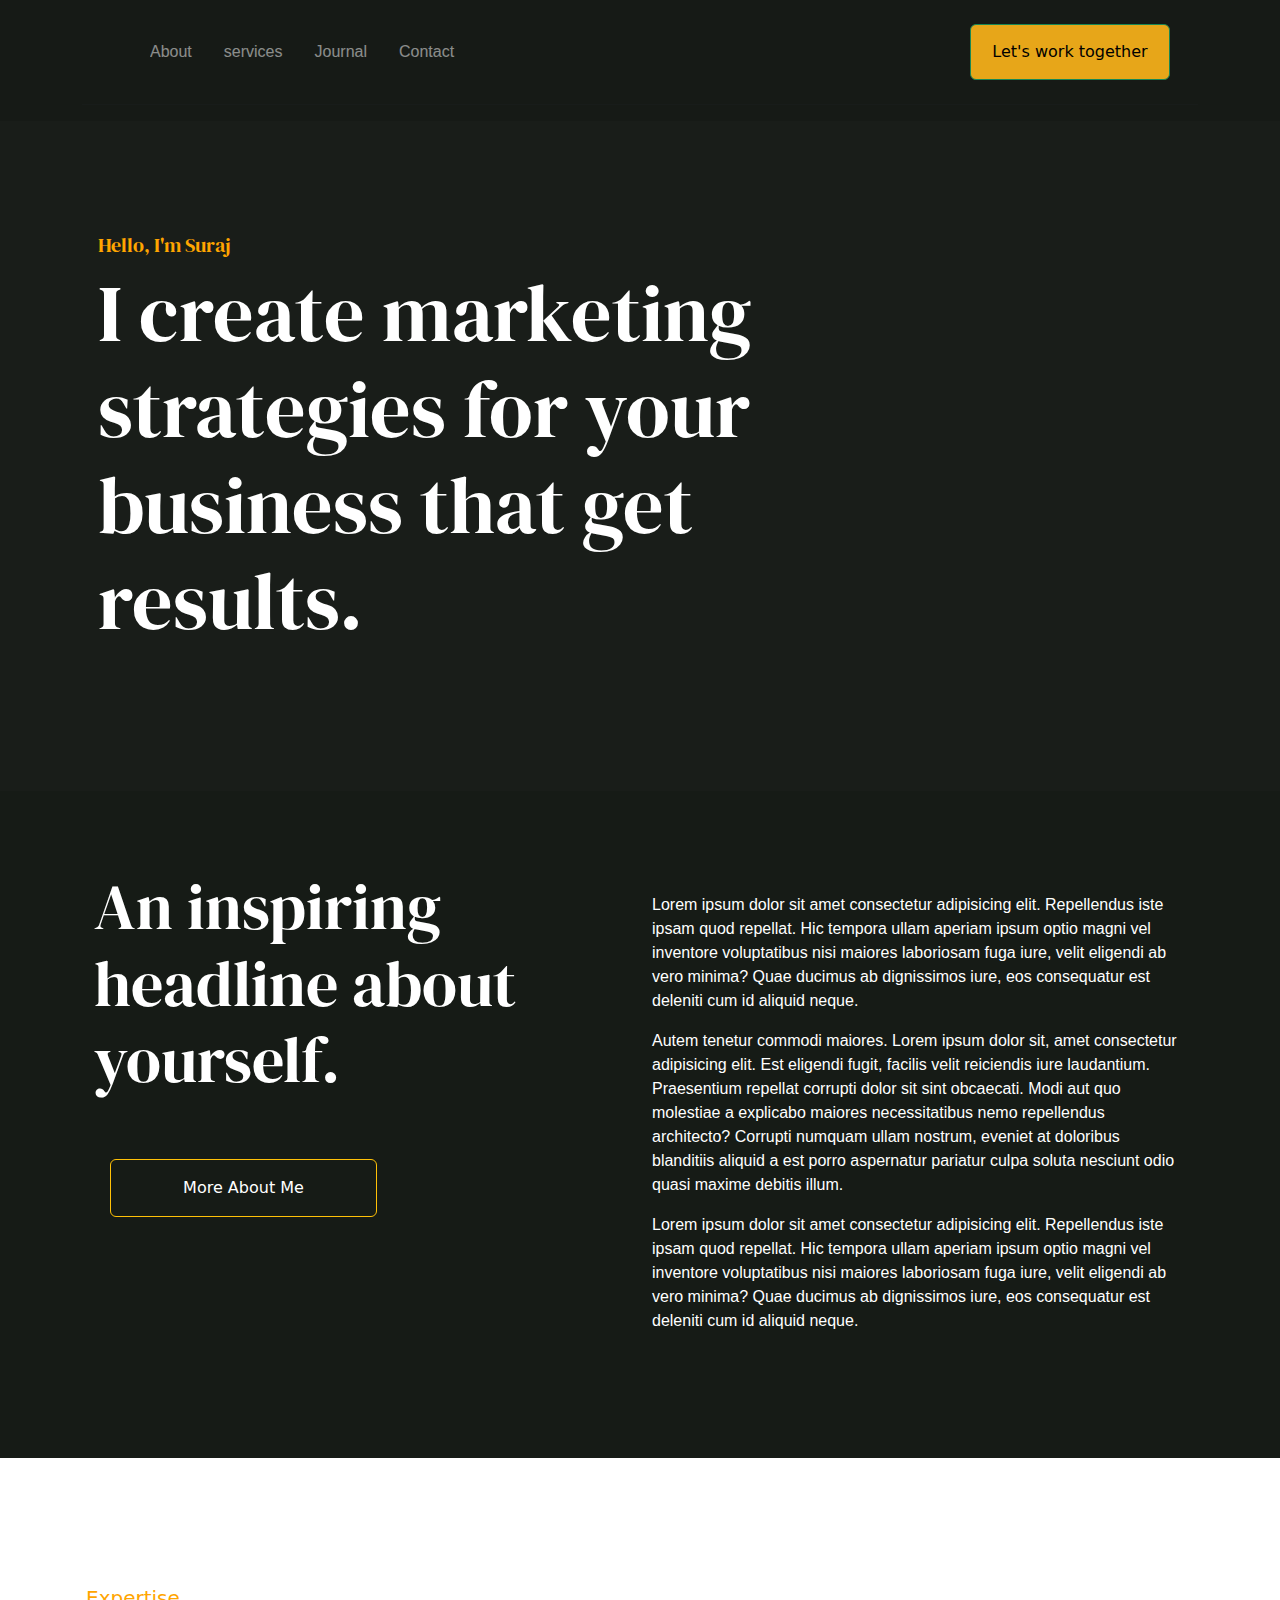
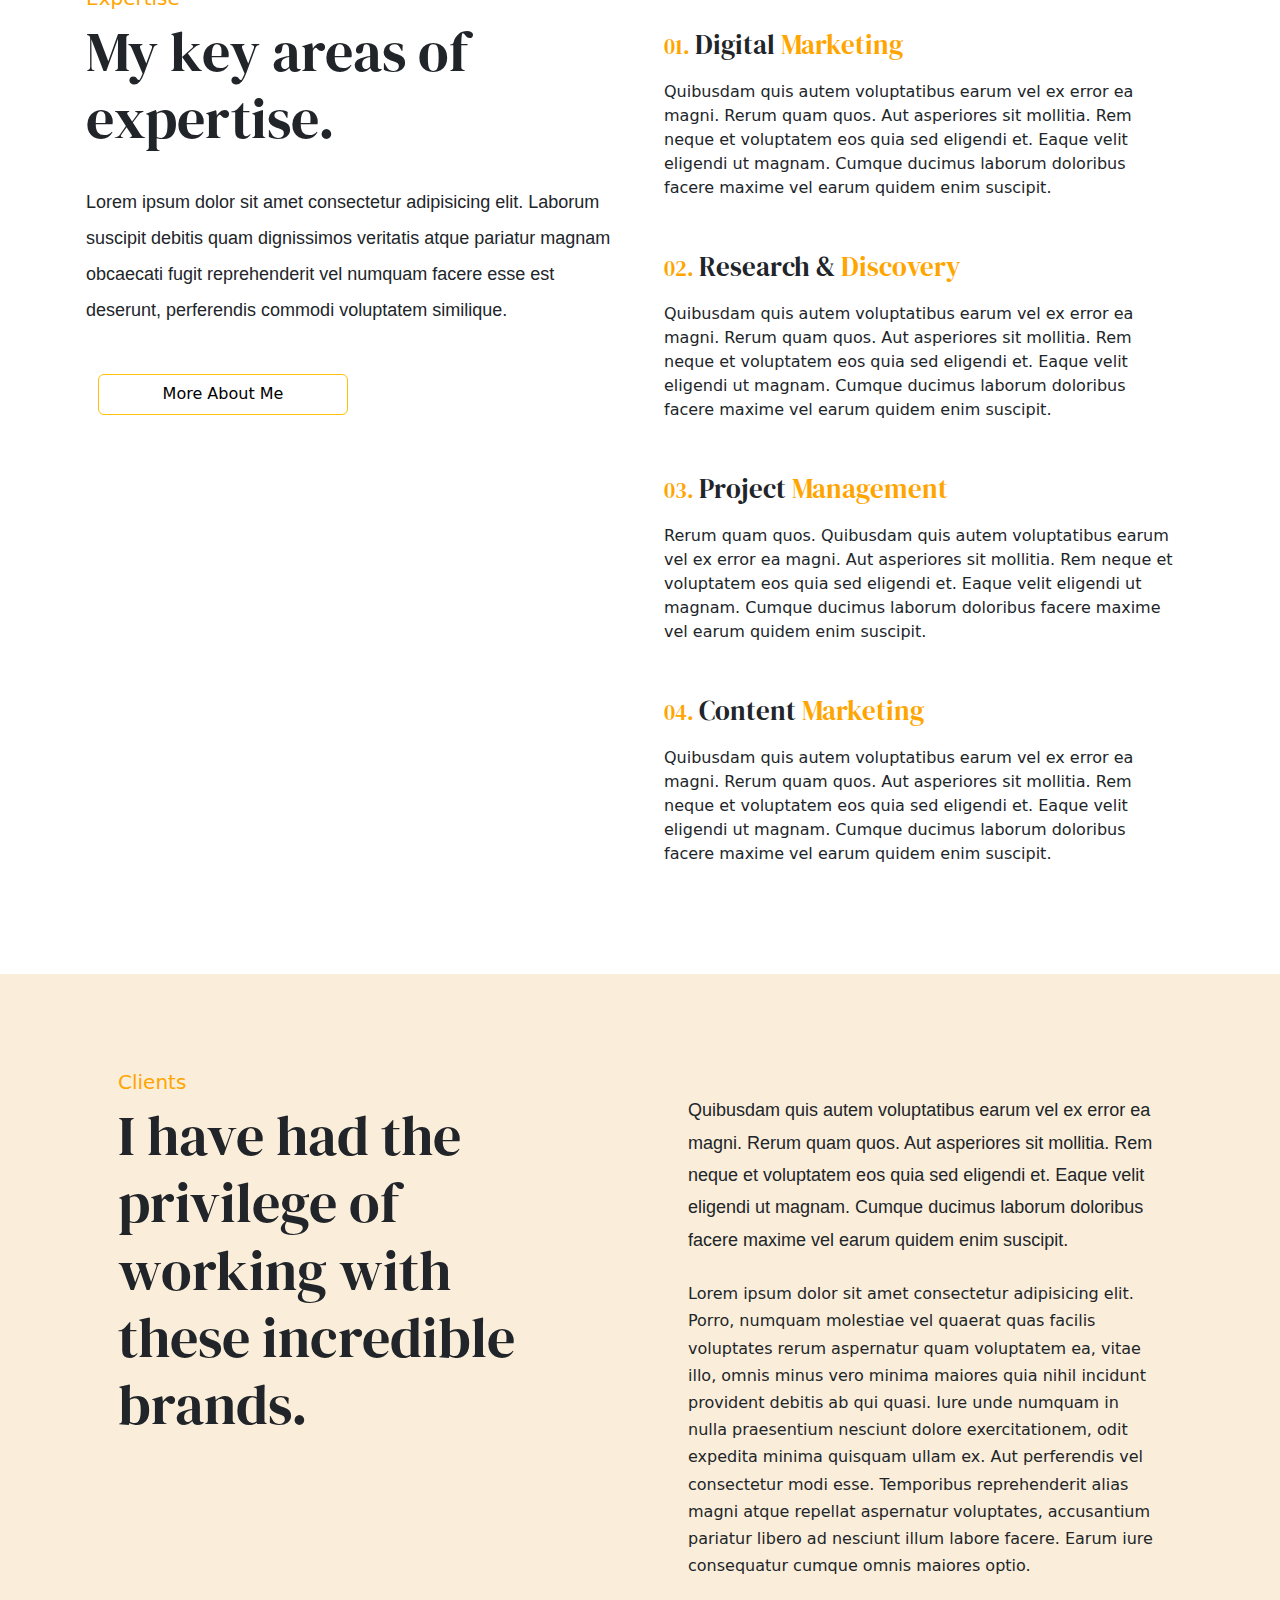
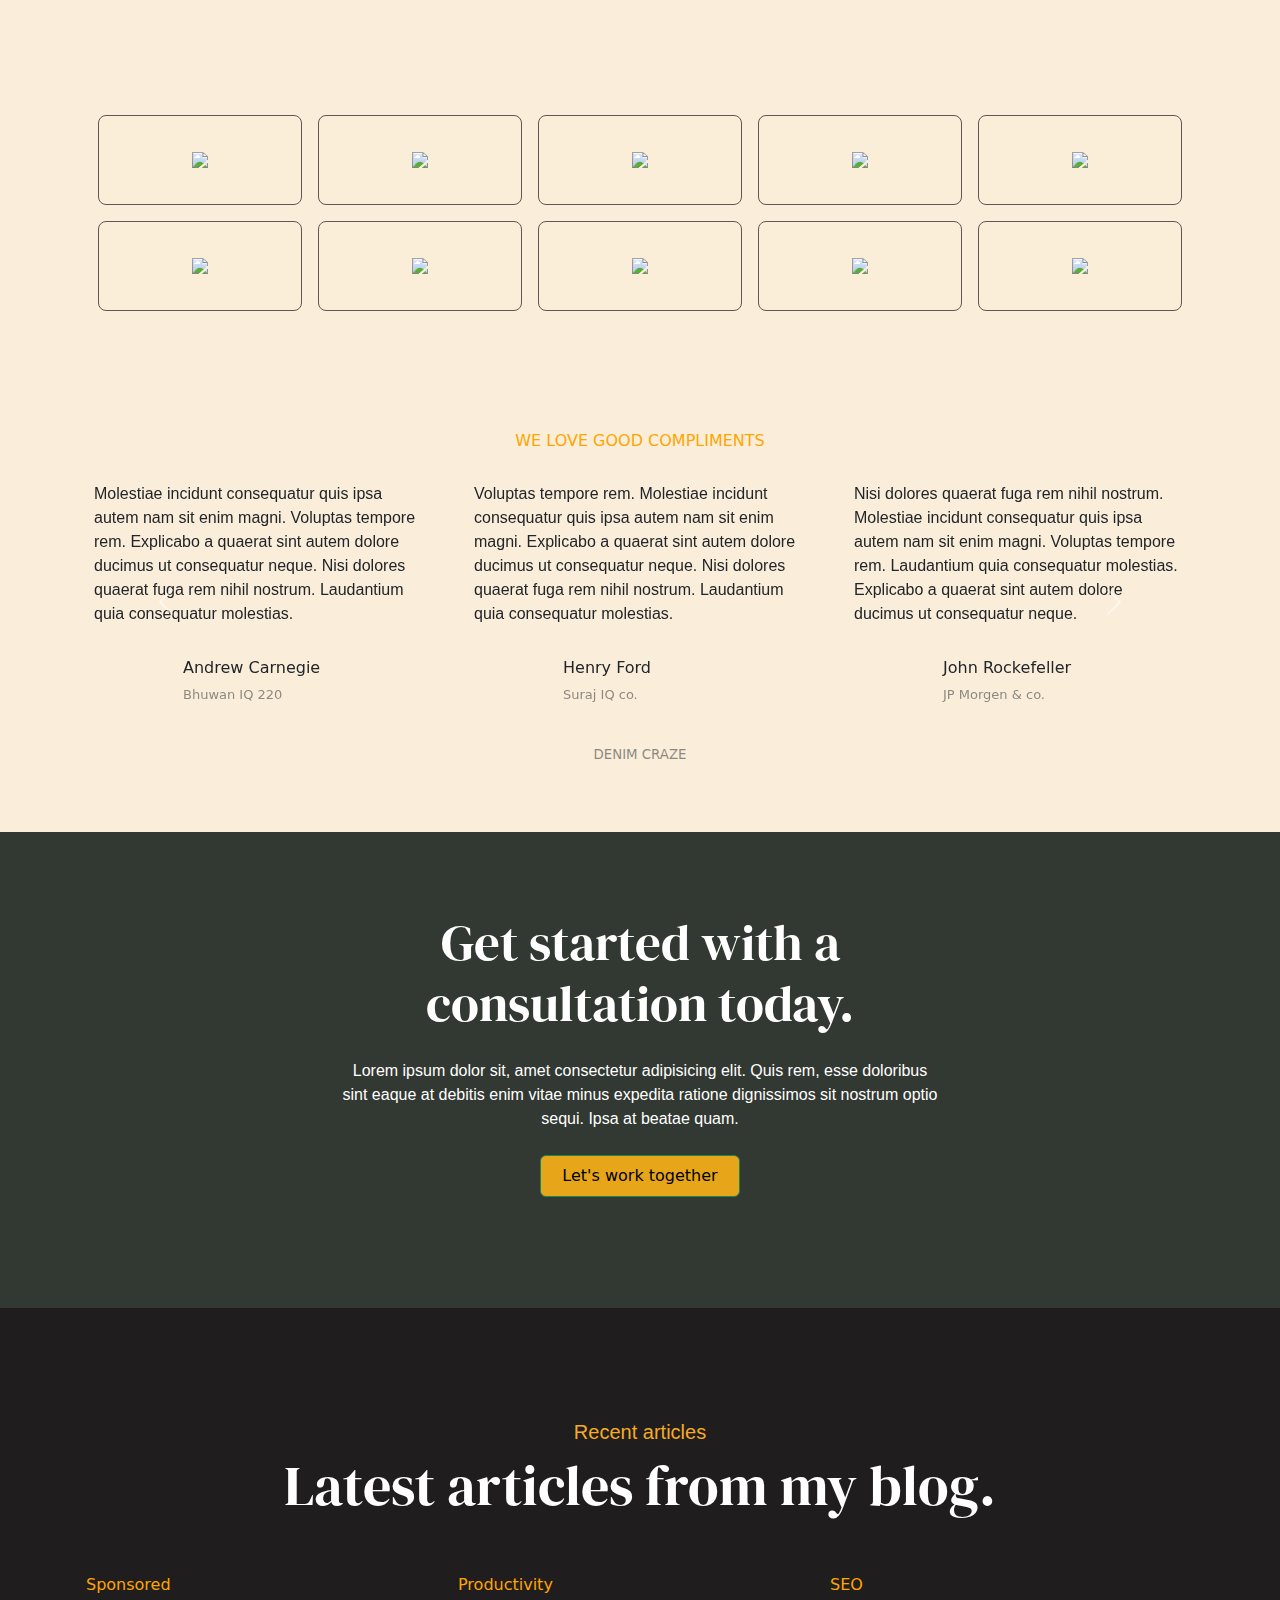
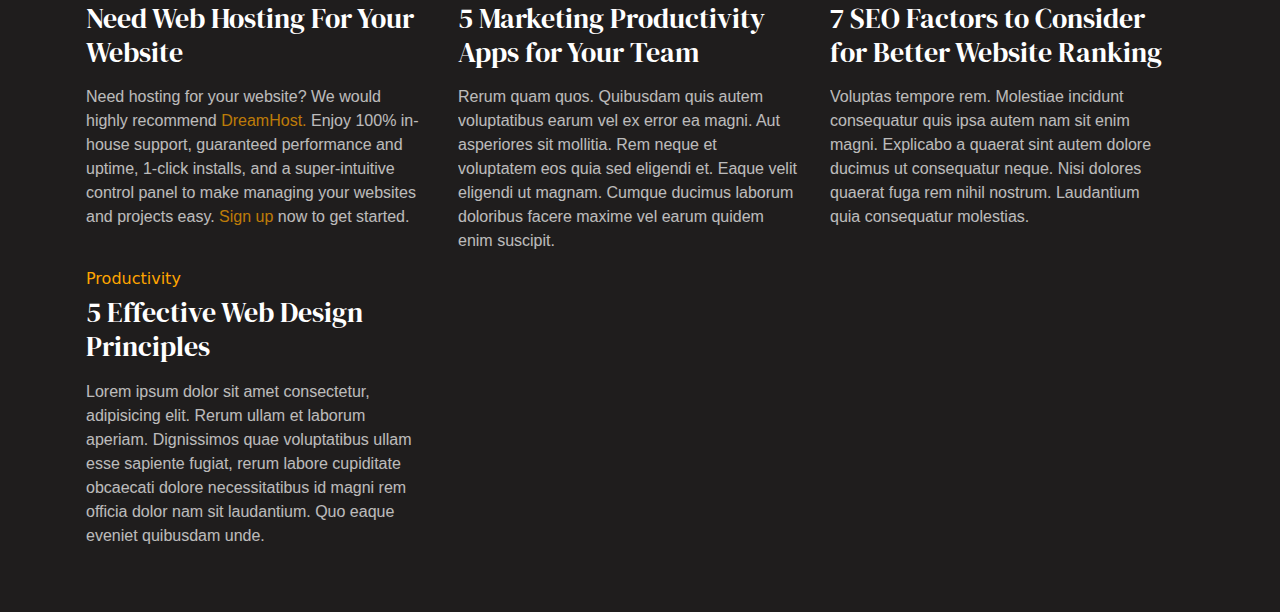
==== index.html @ 373ad2ec "section 9 added" ====
<!DOCTYPE html>
<html lang="en">

<head>
    <meta charset="UTF-8">
    <meta name="viewport" content="width=device-width, initial-scale=1.0">
    <title>portfolio</title>
    <link href="https://cdn.jsdelivr.net/npm/bootstrap@5.3.3/dist/css/bootstrap.min.css" rel="stylesheet"
        integrity="sha384-QWTKZyjpPEjISv5WaRU9OFeRpok6YctnYmDr5pNlyT2bRjXh0JMhjY6hW+ALEwIH" crossorigin="anonymous">
    <link rel="stylesheet" href="monica.css">
    <link href="https://fonts.googleapis.com/css2?family=DM+Serif+Display:ital@0;1&display=swap" rel="stylesheet">
</head>

<body>
    <!-- section 1 -->
    <section class="section1">
        <div class="background-color">
            <div class="container">
                <div class="row">
                    <div class="">
                        <nav class="navbar navbar-expand-lg mt-3">
                            <div class="container">
                                <img src="https://themewagon.github.io/monica/images/logo.svg" alt="" class="img-fluid">
                                <button class="navbar-toggler bg-white" type="button" data-bs-toggle="collapse"
                                    data-bs-target="#navbarTogglerDemo01" aria-controls="navbarTogglerDemo01"
                                    aria-expanded="false" aria-label="Toggle navigation">
                                    <span class="navbar-toggler-icon" style="color: white;"></span>
                                </button>
                                <div class="collapse navbar-collapse" id="navbarTogglerDemo01">
                                    <ul class="navbar-nav me-auto mb-0 mb-lg-0 gap-3 ms-5">
                                        <li class="nav-item">
                                            <a class="nav-link" aria-current="page" href="#"
                                                style="color: white;">About</a>
                                        </li>
                                        <li class="nav-item">
                                            <a class="nav-link" href="#" style="color: white;">services</a>
                                        </li>
                                        <li class="nav-item">
                                            <a class="nav-link" style="color: white;">Journal</a>
                                        </li>
                                        <li class="nav-item">
                                            <a class="nav-link" style="color: white;">Contact</a>
                                        </li>
                                    </ul>
                                    <form class="d-flex" role="search">
                                        <button class="btn btn-outline-success me-3" type="submit"
                                            style="width: 200px; padding: 7%; background-color: rgb(231, 166, 25); color: black;">Let's
                                            work together</button>
                                    </form>
                                </div>
                            </div>
                        </nav>
                        <hr>
                    </div>
                </div>
            </div>
        </div>
    </section>
    <!-- section 2 -->
    <section class="section2">
        <div class="container">
            <div class="row px-3" style="padding-top: 10%; padding-bottom: 12%;">
                <div class="col-lg-8 col-md-7 font1">
                    <h5 style="font-family: DM Serif Display, serif; color: orange">Hello, I'm Suraj</h5>
                    <h1 style="font-size: 500%; color: white; font-family: DM Serif Display, serif;">I create
                        marketing
                        strategies for your
                        business that get
                        results.</h1>
                </div>
                <div class="col-lg-4 col-md-5">
                    <img src="https://themewagon.github.io/monica/images/intro-bg.jpg" alt="" class="img-fluid img3">
                </div>
            </div>
        </div>
    </section>
    <!-- section 3 -->
    <section class="section3">
        <div class="container">
            <div class="row" style="padding-top: 7%;">
                <div class="px-4">
                    <img src="https://themewagon.github.io/monica/images/geometric_shape.svg" class="img-fluid img2">
                    <div class="row" style="padding-bottom: 10%;">
                        <div class="col-lg-6 font2">
                            <h1 style="font-size: 400%; color: white; font-family: DM Serif Display, serif;">
                                An inspiring
                                headline about yourself.
                            </h1>
                        </div>
                        <div class="col-lg-6 col-md-12 mt-4">
                            <p style="font-family: Roboto Flex, sans-serif ; color: white;">
                                Lorem ipsum dolor sit amet consectetur adipisicing elit. Repellendus iste ipsam quod
                                repellat. Hic
                                tempora ullam aperiam ipsum optio magni vel inventore voluptatibus nisi maiores
                                laboriosam
                                fuga
                                iure,
                                velit eligendi ab vero minima? Quae ducimus ab dignissimos iure, eos consequatur est
                                deleniti cum id
                                aliquid neque.
                            </p>
                            <p style="font-family: Roboto Flex, sans-serif ; color: white;">
                                Autem tenetur commodi maiores. Lorem ipsum dolor sit, amet consectetur adipisicing elit.
                                Est eligendi fugit, facilis velit reiciendis iure laudantium. Praesentium repellat
                                corrupti dolor sit sint obcaecati. Modi aut quo molestiae a explicabo maiores
                                necessitatibus nemo repellendus architecto? Corrupti numquam ullam nostrum, eveniet at
                                doloribus blanditiis aliquid a est porro aspernatur pariatur culpa soluta nesciunt odio
                                quasi maxime debitis illum.
                            </p>
                            <p style="font-family: Roboto Flex, sans-serif ; color: white;">
                                Lorem ipsum dolor sit amet consectetur adipisicing elit. Repellendus iste ipsam quod
                                repellat. Hic tempora ullam aperiam ipsum optio magni vel inventore voluptatibus nisi
                                maiores laboriosam fuga iure, velit eligendi ab vero minima? Quae ducimus ab dignissimos
                                iure, eos consequatur est deleniti cum id aliquid neque.
                            </p>
                        </div>
                        <div class="col-lg-6" style="margin-top: -17%;">
                            <form class="d-flex" role="search">
                                <button class="btn btn-outline-warning ms-3 btn1" type="submit"
                                    style="width: 50%; padding: 3%; color: white; ">More About Me</button>
                            </form>
                        </div>
                    </div>
                </div>
            </div>
        </div>
    </section>
    <!-- section 4 -->
    <section>
        <div class="container">
            <div class="row" style="padding-top: 10%; padding-bottom: 4%;">
                <!-- <div style="font-family: DM Serif Display, serif;"> -->
                <div class="col-lg-6 col-md-12 p-3">
                    <h5 style="color: orange; ">Expertise</h5>
                    <h1 style="font-size: 350%; font-family: DM Serif Display, serif;">My key areas of expertise.</h1>
                    <br>
                    <p style="font-family:  Roboto Flex, sans-serif; line-height: 2; font-size: large;">
                        Lorem ipsum dolor sit amet consectetur adipisicing elit. Laborum suscipit debitis quam
                        dignissimos veritatis atque pariatur magnam obcaecati fugit reprehenderit vel numquam facere
                        esse est deserunt, perferendis commodi voluptatem similique.
                    </p>
                </div>
                <div class=" row col-lg-6 col-md-12 py-5 ps-4">
                    <div class="col-lg-12 col-md-6  mb-4 ">
                        <h4 class="" style="font-size: 27px; line-height: 2; font-family: DM Serif Display, serif;">
                            <span style="font-size: 80%; color: orange; font-weight: 400;">01. </span>Digital <span
                                style="color: orange; font-weight: 500;">Marketing</span>
                        </h4>
                        <p class="">
                            Quibusdam quis autem voluptatibus earum vel ex error ea magni. Rerum quam quos. Aut
                            asperiores sit mollitia. Rem neque et voluptatem eos quia sed eligendi et. Eaque velit
                            eligendi ut magnam. Cumque ducimus laborum doloribus facere maxime vel earum quidem enim
                            suscipit.
                        </p>
                    </div>
                    <div class="col-lg-12 col-md-6  mb-4">
                        <h4 class="" style="font-size: 27px; line-height: 2; font-family: DM Serif Display, serif;">
                            <span style="font-size: 80%; color: orange; font-weight: 400;">02. </span>Research & <span
                                style="color: orange; font-weight: 500;">Discovery</span>
                        </h4>
                        <p class="">
                            Quibusdam quis autem voluptatibus earum vel ex error ea magni. Rerum quam quos. Aut
                            asperiores sit mollitia. Rem neque et voluptatem eos quia sed eligendi et. Eaque velit
                            eligendi ut magnam. Cumque ducimus laborum doloribus facere maxime vel earum quidem enim
                            suscipit.
                        </p>
                    </div>
                    <div class="col-lg-12 col-md-6  mb-4">
                        <h4 class="" style="font-size: 27px; line-height: 2; font-family: DM Serif Display, serif;">
                            <span style="font-size: 80%; color: orange; font-weight: 400;">03. </span>Project <span
                                style="color: orange; font-weight: 500;">Management</span>
                        </h4>
                        <p class="">
                            Rerum quam quos. Quibusdam quis autem voluptatibus earum vel ex error ea magni. Aut
                            asperiores sit mollitia. Rem neque et voluptatem eos quia sed eligendi et. Eaque velit
                            eligendi ut magnam. Cumque ducimus laborum doloribus facere maxime vel earum quidem enim
                            suscipit.
                        </p>
                    </div>
                    <div class="col-lg-12 col-md-6 ">
                        <h4 class="" style="font-size: 27px; line-height: 2; font-family: DM Serif Display, serif;">
                            <span style="font-size: 80%; color: orange; font-weight: 400;">04. </span>Content <span
                                style="color: orange; font-weight: 500;">Marketing</span>
                        </h4>
                        <p class="">
                            Quibusdam quis autem voluptatibus earum vel ex error ea magni. Rerum quam quos. Aut
                            asperiores sit mollitia. Rem neque et voluptatem eos quia sed eligendi et. Eaque velit
                            eligendi ut magnam. Cumque ducimus laborum doloribus facere maxime vel earum quidem enim
                            suscipit.
                        </p>
                    </div>
                </div>
                <div class="col-lg-6 col-md-12 " style="margin-top: -32%;">
                    <form class="d-flex1" role="search">
                        <button class="btn btn-outline-warning ms-3" type="submit"
                            style="width: 100%; padding: 3%; color: black; ">More About Me</button>
                    </form>
                </div>
                <!-- </div> -->
            </div>
        </div>
        </div>
    </section>
    <!-- section 4 ends  -->
    <!-- section 5 start  -->
    <section class="clients">
        <div class="container">
            <div class="row py-5">
                <div class="col-lg-6 col-md-12 p-5 font3">
                    <h5 style="color: orange;">Clients</h5>
                    <h1 style="font-size: 350%; font-family: DM Serif Display, serif;">I have had the privilege of
                        working with these incredible brands.</h1>
                    <br>
                </div>
                <div class="col-lg-6 col-md-12 p-5 para5">
                    <div class="col-lg-12 col-md-6  mb-4 pt-4">
                        <p class="" style="font-family: Roboto Flex, sans-serif ; line-height: 1.8; font-size: large;">
                            Quibusdam quis autem voluptatibus earum vel ex error ea magni. Rerum quam quos. Aut
                            asperiores sit mollitia. Rem neque et voluptatem eos quia sed eligendi et. Eaque velit
                            eligendi ut magnam. Cumque ducimus laborum doloribus facere maxime vel earum quidem enim
                            suscipit.
                        </p>
                    </div>
                    <div class="col-lg-12 col-md-6  mb-4">
                        <p class="" style="line-height: 1.7;">
                            Lorem ipsum dolor sit amet consectetur adipisicing elit. Porro, numquam molestiae vel
                            quaerat quas facilis voluptates rerum aspernatur quam voluptatem ea, vitae illo, omnis minus
                            vero minima maiores quia nihil incidunt provident debitis ab qui quasi. Iure unde numquam in
                            nulla praesentium nesciunt dolore exercitationem, odit expedita minima quisquam ullam ex.
                            Aut perferendis vel consectetur modi esse. Temporibus reprehenderit alias magni atque
                            repellat aspernatur voluptates, accusantium pariatur libero ad nesciunt illum labore facere.
                            Earum iure consequatur cumque omnis maiores optio.
                        </p>
                    </div>
                </div>

            </div>
        </div>
    </section>
    <!-- section 5 ends -->
    <!-- section 6 start  -->
    <section class="clients">
        <div class="container">
            <div class="container1 ">
                <div class="box"><img src="https://themewagon.github.io/monica/images/clients/flash.svg"
                        class="img-fluid p-3" width="223px"></div>
                <div class="box"><img src="https://themewagon.github.io/monica/images/clients/rise.svg"
                        class="img-fluid p-3" width="223px"></div>
                <div class="box"><img src="https://themewagon.github.io/monica/images/clients/cactus.svg"
                        class="img-fluid p-3" width="223px"></div>
                <div class="box"><img src="https://themewagon.github.io/monica/images/clients/pinpoint.svg"
                        class="img-fluid p-3" width="223px"></div>
                <div class="box"><img src="https://themewagon.github.io/monica/images/clients/vision.svg"
                        class="img-fluid p-3" width="223px"></div>
                <div class="box"><img src="https://themewagon.github.io/monica/images/clients/proline.svg"
                        class="img-fluid p-3" width="223px"></div>
                <div class="box"><img src="https://themewagon.github.io/monica/images/clients/volume.svg"
                        class="img-fluid p-3" width="223px"></div>
                <div class="box"><img src="https://themewagon.github.io/monica/images/clients/hitech.svg"
                        class="img-fluid p-3" width="223px"></div>
                <div class="box"><img src="https://themewagon.github.io/monica/images/clients/terra.svg"
                        class="img-fluid p-3" width="223px"></div>
                <div class="box"><img src="https://themewagon.github.io/monica/images/clients/chain.svg"
                        class="img-fluid p-3" width="223px"></div>
            </div>
        </div>
    </section>
    <!-- section 6 ends here  -->
    <!-- section 7 starts from here  -->
    <section class="clients">
        <div class="container">
            <div class="row">
                <div class=" mt-5">
                    <div class="" style="margin-top: 5%;">
                        <h6 style="text-align: center; color: orange;">WE LOVE GOOD COMPLIMENTS</h6>
                    </div><br>
                    <div id="carouselExampleAutoplaying" class="carousel slide" data-bs-ride="carousel"
                        data-bs-interval="3000">
                        <div class="carousel-inner slide">
                            <div class="carousel-item active">
                                <div class="row">
                                    <div class="col-lg-4 d-block px-4">
                                        <p style="font-family: Roboto Flex, sans-serif ;">Molestiae incidunt consequatur
                                            quis ipsa autem nam sit enim magni. Voluptas
                                            tempore
                                            rem.
                                            Explicabo a quaerat sint autem dolore ducimus ut consequatur neque. Nisi
                                            dolores
                                            quaerat
                                            fuga rem nihil nostrum. Laudantium quia consequatur molestias.
                                        </p>
                                        <div class="d-flex gap-4 mt-4">
                                            <img src="https://themewagon.github.io/monica/images/avatars/user-04.jpg"
                                                alt="" class="img-fluid" style="width: 65px; border-radius: 50%;">
                                            <div class="">
                                                <h6 class="mt-2">Andrew Carnegie
                                                </h6>
                                                <p style="opacity: 0.5; font-size:small;">Bhuwan IQ 220</p>
                                            </div>
                                        </div>
                                    </div>
                                    <div class="col-lg-4 px-4">
                                        <p style="font-family: Roboto Flex, sans-serif ;">
                                            Voluptas tempore rem. Molestiae incidunt consequatur quis ipsa autem nam sit
                                            enim magni. Explicabo a quaerat sint autem dolore ducimus ut consequatur
                                            neque. Nisi dolores quaerat fuga rem nihil nostrum. Laudantium quia
                                            consequatur molestias.
                                        </p>
                                        <div class="d-flex gap-4 mt-4">
                                            <img src="https://themewagon.github.io/monica/images/avatars/user-03.jpg"
                                                alt="" class="img-fluid" style="width: 65px; border-radius: 50%;">
                                            <div class="">
                                                <h6 class="mt-2">Henry Ford
                                                </h6>
                                                <p style="opacity: 0.5; font-size:small;">Suraj IQ co.</p>
                                            </div>
                                        </div>
                                    </div>
                                    <div class="col-lg-4 px-4">
                                        <p style="font-family: Roboto Flex, sans-serif ;">
                                            Nisi dolores quaerat fuga rem nihil nostrum. Molestiae incidunt consequatur
                                            quis ipsa autem nam sit enim magni. Voluptas tempore rem. Laudantium quia
                                            consequatur molestias. Explicabo a quaerat sint autem dolore ducimus ut
                                            consequatur neque.
                                        </p>
                                        <div class="d-flex gap-4 mt-4">
                                            <img src="https://themewagon.github.io/monica/images/avatars/user-01.jpg"
                                                alt="" class="img-fluid" style="width: 65px; border-radius: 50%;">
                                            <div class="">
                                                <h6 class="mt-2">John Rockefeller
                                                </h6>
                                                <p style="opacity: 0.5; font-size:small;">JP Morgen & co.</p>
                                            </div>
                                        </div>
                                    </div>
                                </div>
                            </div>
                            <div class="carousel-item">
                                <div class="row">
                                    <div class="col-lg-4 d-block px-4">
                                        <p style="font-family: Roboto Flex, sans-serif ;">Molestiae incidunt consequatur
                                            quis ipsa autem nam sit enim magni. Voluptas
                                            tempore
                                            rem.
                                            Explicabo a quaerat sint autem dolore ducimus ut consequatur neque. Nisi
                                            dolores
                                            quaerat
                                            fuga rem nihil nostrum. Laudantium quia consequatur molestias.
                                        </p>
                                        <div class="d-flex gap-4 mt-4">
                                            <img src="https://themewagon.github.io/monica/images/avatars/user-02.jpg"
                                                alt="" class="img-fluid" style="width: 65px; border-radius: 50%;">
                                            <div class="">
                                                <h6 class="mt-2">John Morgan</h6>
                                                <p style="opacity: 0.5; font-size:small;">Camgie Steel co.</p>
                                            </div>
                                        </div>
                                    </div>
                                    <div class="col-lg-4 px-4">
                                        <p style="font-family: Roboto Flex, sans-serif ;">
                                            Nisi dolores quaerat fuga rem nihil nostrum. Molestiae incidunt consequatur
                                            quis ipsa autem nam sit enim magni. Voluptas tempore rem. Laudantium quia
                                            consequatur molestias. Explicabo a quaerat sint autem dolore ducimus ut
                                            consequatur neque.
                                        </p>
                                        <div class="d-flex gap-4 mt-4">
                                            <img src="https://themewagon.github.io/monica/images/avatars/user-03.jpg"
                                                alt="" class="img-fluid" style="width: 65px; border-radius: 50%;">
                                            <div class="">
                                                <h6 class="mt-2">John Rockefeller</h6>
                                                <p style="opacity: 0.5; font-size:small;">Ford Moter co.</p>
                                            </div>
                                        </div>
                                    </div>
                                    <div class="col-lg-4 px-4">
                                        <p style="font-family: Roboto Flex, sans-serif ;">
                                            Voluptas tempore rem. Molestiae incidunt consequatur quis ipsa autem nam sit
                                            enim magni. Explicabo a quaerat sint autem dolore ducimus ut consequatur
                                            neque. Nisi dolores quaerat fuga rem nihil nostrum. Laudantium quia
                                            consequatur molestias.
                                        </p>
                                        <div class="d-flex gap-4 mt-4">
                                            <img src="https://themewagon.github.io/monica/images/avatars/user-04.jpg"
                                                alt="" class="img-fluid" style="width: 65px; border-radius: 50%;">
                                            <div class="">
                                                <h6 class="mt-1">Henry Ford</h6>
                                                <p style="opacity: 0.5; font-size:small;">Standard Oil Co.</p>
                                            </div>
                                        </div>
                                    </div>
                                </div>
                            </div>
                        </div>
                        <button class="carousel-control-prev" type="button" data-bs-target="#carouselExampleAutoplaying"
                            data-bs-slide="prev">
                            <span class="carousel-control-prev-icon" aria-hidden="true"></span>
                            <span class="visually-hidden">Previous</span>
                        </button>
                        <button class="carousel-control-next" type="button" data-bs-target="#carouselExampleAutoplaying"
                            data-bs-slide="next">
                            <span class="carousel-control-next-icon" aria-hidden="true"></span>
                            <span class="visually-hidden">Next</span>
                        </button>
                    </div>
                    <div class="text-uppercase mt-4"
                        style="text-align: center; font-size: smaller; opacity: 0.5; margin-bottom: 6%;">denim
                        craze
                    </div>
                </div>
            </div>
        </div>
    </section>
    <!-- section 7 ends  -->
    <!-- section 8 starts  -->
    <section class="clients1">
        <div class="container">
            <div class="row" style="text-align: center; padding-bottom: 10%;">
                <div class="new6" style="padding-top: 7%;">
                    <h1 style="font-family: DM Serif Display, serif; font-size: 320%; color: white;">Get started with a
                        <br> consultation today.
                    </h1>
                    <p style="color: white; font-family:Roboto Flex, sans-serif; max-width: 600px; word-wrap: break-word; margin: auto;"
                        class="mt-4">
                        Lorem ipsum dolor sit, amet consectetur adipisicing elit. Quis rem, esse doloribus sint eaque at
                        debitis enim vitae minus expedita ratione dignissimos sit nostrum optio sequi. Ipsa at beatae
                        quam.
                    </p>
                    <form class="mt-4" role="search">
                        <button class="btn btn-outline-success p-2" type="submit"
                            style="width: 200px;  background-color: rgb(231, 166, 25); color: black;">Let's
                            work together</button>
                    </form>
                </div>
            </div>
        </div>
    </section>
    <!-- section 8 ends here  -->
    <!-- section 9  -->
    <section class="clients2">
        <div class="container">
            <div class="row" style="padding-top: 10%;">
                <div>
                    <h5 style="text-align: center; color: rgb(245, 171, 35); font-family: Roboto Flex, sans-serif;">
                        Recent articles
                    </h5>
                    <h1
                        style="font-family: DM Serif Display, serif; ; text-align: center; color: white; font-size: 350%;">
                        Latest articles from my blog.
                    </h1>
                </div>
                <div class="row py-5">
                    <div class="col-lg-4 d-block px-3">
                        <h6 style="color: orange;">Sponsored</h6>
                        <h3 style="font-family: DM Serif Display, serif; color: white;">Need Web Hosting For Your
                            Website</h3>
                        <p style="font-family: Roboto Flex, sans-serif; color: white; opacity: 0.7; line-height: 1.5;"
                            class="pt-2">Need
                            hosting for your website? We would highly recommend <span
                                style="color: orange;">DreamHost.</span> Enjoy 100% in-house support,
                            guaranteed performance and uptime, 1-click installs, and a super-intuitive control panel to
                            make managing your websites and projects easy. <span style="color: orange;">Sign up </span>
                            now to get started.
                        </p>
                    </div>
                    <div class="col-lg-4 px-3">
                        <h6 style="color: orange;">Productivity</h6>
                        <h3 style="font-family: DM Serif Display, serif; color: white;">5 Marketing Productivity Apps
                            for Your Team</h3>
                        <p style="font-family: Roboto Flex, sans-serif ; color: white; opacity: 0.7; line-height: 1.5;"
                            class="pt-2">
                            Rerum quam quos. Quibusdam quis autem voluptatibus earum vel ex error ea magni. Aut
                            asperiores sit mollitia. Rem neque et voluptatem eos quia sed eligendi et. Eaque velit
                            eligendi ut magnam. Cumque ducimus laborum doloribus facere maxime vel earum quidem enim
                            suscipit.
                        </p>
                    </div>
                    <div class="col-lg-4 px-3">
                        <h6 style="color: orange;">SEO</h6>
                        <h3 style="font-family: DM Serif Display, serif; color: white;">7 SEO Factors to Consider for
                            Better Website Ranking</h3>
                        <p style="font-family: Roboto Flex, sans-serif ; color: white; opacity: 0.7; line-height: 1.5;"
                            class="pt-2">
                            Voluptas tempore rem. Molestiae incidunt consequatur quis ipsa autem nam sit
                            enim magni. Explicabo a quaerat sint autem dolore ducimus ut consequatur
                            neque. Nisi dolores quaerat fuga rem nihil nostrum. Laudantium quia
                            consequatur molestias.
                        </p>
                    </div>
                    <div class="col-lg-4 px-3">
                        <h6 style="color: orange;">Productivity</h6>
                        <h3 style="font-family: DM Serif Display, serif; color: white;">5 Effective Web Design
                            Principles</h3>
                        <p style="font-family: Roboto Flex, sans-serif ; color: white; opacity: 0.7; line-height: 1.5;"
                            class="pt-2">
                            Lorem ipsum dolor sit amet consectetur, adipisicing elit. Rerum ullam et laborum aperiam.
                            Dignissimos quae voluptatibus ullam esse sapiente fugiat, rerum labore cupiditate obcaecati
                            dolore necessitatibus id magni rem officia dolor nam sit laudantium. Quo eaque eveniet
                            quibusdam unde.
                        </p>
                    </div>
                </div>
            </div>
        </div>
    </section>
    <script src="https://cdn.jsdelivr.net/npm/bootstrap@5.3.3/dist/js/bootstrap.bundle.min.js"
        integrity="sha384-YvpcrYf0tY3lHB60NNkmXc5s9fDVZLESaAA55NDzOxhy9GkcIdslK1eN7N6jIeHz" crossorigin="anonymous">
        </script>
</body>
</body>

</html>
---- monica.css ----
.form-control{
    background-color: rgb(236, 137, 45);
    justify-content: center;
    align-items: center;
    text-align: center;
}

.nav-link{
    display: flex;
    justify-content: space-between;
}

.section1{
    background-color: rgb(22, 26, 22);
}

.section2{
    background-color: rgb(25, 29, 25);
}

li{
    opacity: 0.5;
}

.section3{
    background-color: rgb(22, 27, 22);
}

.img2{
    width: 60%;
    opacity: 0.5; 
    height: 300px;   
    position: absolute;
    z-index: -1;
    margin-left: -30%;
}

body,html{
    overflow-x: hidden;
    width: 100%;
}

a{
    font-family: Roboto Flex, sans-serif;
    font-weight: bold;
    font-size: xx-large;
}


/* media queary for button for different screens section 3 */

@media (min-width:991px )and (max-width:1200px) {
    .d-flex{
        margin-top: -30%;
    }
}

@media (min-width:767px )and (max-width:991px) {
    .d-flex{
        margin-top: 30%;
    }
}

@media (max-width:767px) {
    .d-flex{
        margin-top: 30%;
    }
}
/* end fo media queary for button  */

 
.clients{
    background-color: rgb(250, 238, 218)
}

.clients1{
    background-color: rgb(50, 56, 50);
 
}
.clients2{
    background-color: rgb(31, 29, 29);
}

/* media queary for section 2 heading for different screen  */

@media (min-width:991px )and (max-width:1200px) {
    .font1{
        font-size: 80%;
    }
}

@media (min-width:767px )and (max-width:991px) {
    .font1{
        font-size: 50%;
    }
}

@media (max-width:767px) {
    .font1{
        font-size: 50%;
        
    }
}
/* media queary for section 2 ends  */

/* media queary for section 2 image start  */
@media (min-width:767px )and (max-width:991px) {
    .img3{
        width: 200px;
    }
}

@media (max-width:767px) {
    .img3{
        width: 200px;
    }
}
/* media queary for section 2 image ends  */

/* media queary for section 3 heading part start  */

@media (max-width:767px) {
    .font2{
        font-size: 50%;
        
    }
}
/* ends section 3  */

/* media queary for section 4 button  */
@media(min-width:1400px){
    .d-flex1{
        width: 300px;
    }
}

@media (min-width:1200px )and (max-width:1400px) {
    .d-flex1{
        margin-top: -35%;
        width: 250px;
    }
}

@media (min-width:991px )and (max-width:1199px) {
    .d-flex1{
        margin-top: -52%;
        width: 250px;
    }
}

@media (min-width:767px )and (max-width:991px) {
    .d-flex1{
        margin-top: 30%;
    }
}

@media (max-width:767px) {
    .d-flex1{
        margin-top: 30%;
    }
}
/* media queary for section 4 button ends  */

/* media queary for section 5 heading part start  */

@media (max-width:767px) {
    .font3{
        font-size: 55%;
    }
    .para5{
        margin-top: -15%;
    }
}

@media (min-width:767px )and (max-width:991px) {
    .para5{
        margin-top: -12%;
    }
}
/* end of section 5 media queary  */

/* start of section 6  */

/* General container styling */
.container1 {
    display: grid;
    grid-template-columns: repeat(auto-fit, minmax(300px, 1fr));
    gap: 16px;
    padding: 16px;
}

/* Styling for individual boxes */
.box {
    background-color:rgb(250, 238, 217);
    border: 1px solid rgb(97, 85, 85);
    text-align: center;
    padding: 20px;
    font-size: 16px;
    font-weight: bold;
    border-radius: 8px;
    transition: background-color 1s ease, transform 0.3s ease, box-shadow 0.3s ease;
}

.box:hover {
    background-color: rgb(236, 205, 151);;
    transform: scale(1.05);
    box-shadow: 0px 4px 8px rgba(0, 0, 0, 0.2);
}

/* Responsive Typography */
@media (min-width: 1200px){
    .container1{
        grid-template-columns: repeat(5,1fr);
    }
}

@media (min-width: 991px) and (max-width: 1200px){
    .container1{
        grid-template-columns: repeat(4,1fr);
    }
}

@media (min-width: 768px) and (max-width: 991px){
    .container1{
        grid-template-columns: repeat(3,1fr);
    }
}


@media (max-width: 768px) {
    .box {
        font-size: 14px;
        padding: 16px;
    }
    .container1{
        grid-template-columns: repeat(2,1fr);
    }
}

@media (max-width: 480px) {
    .box {
        font-size: 12px;
        padding: 12px;
    }
}
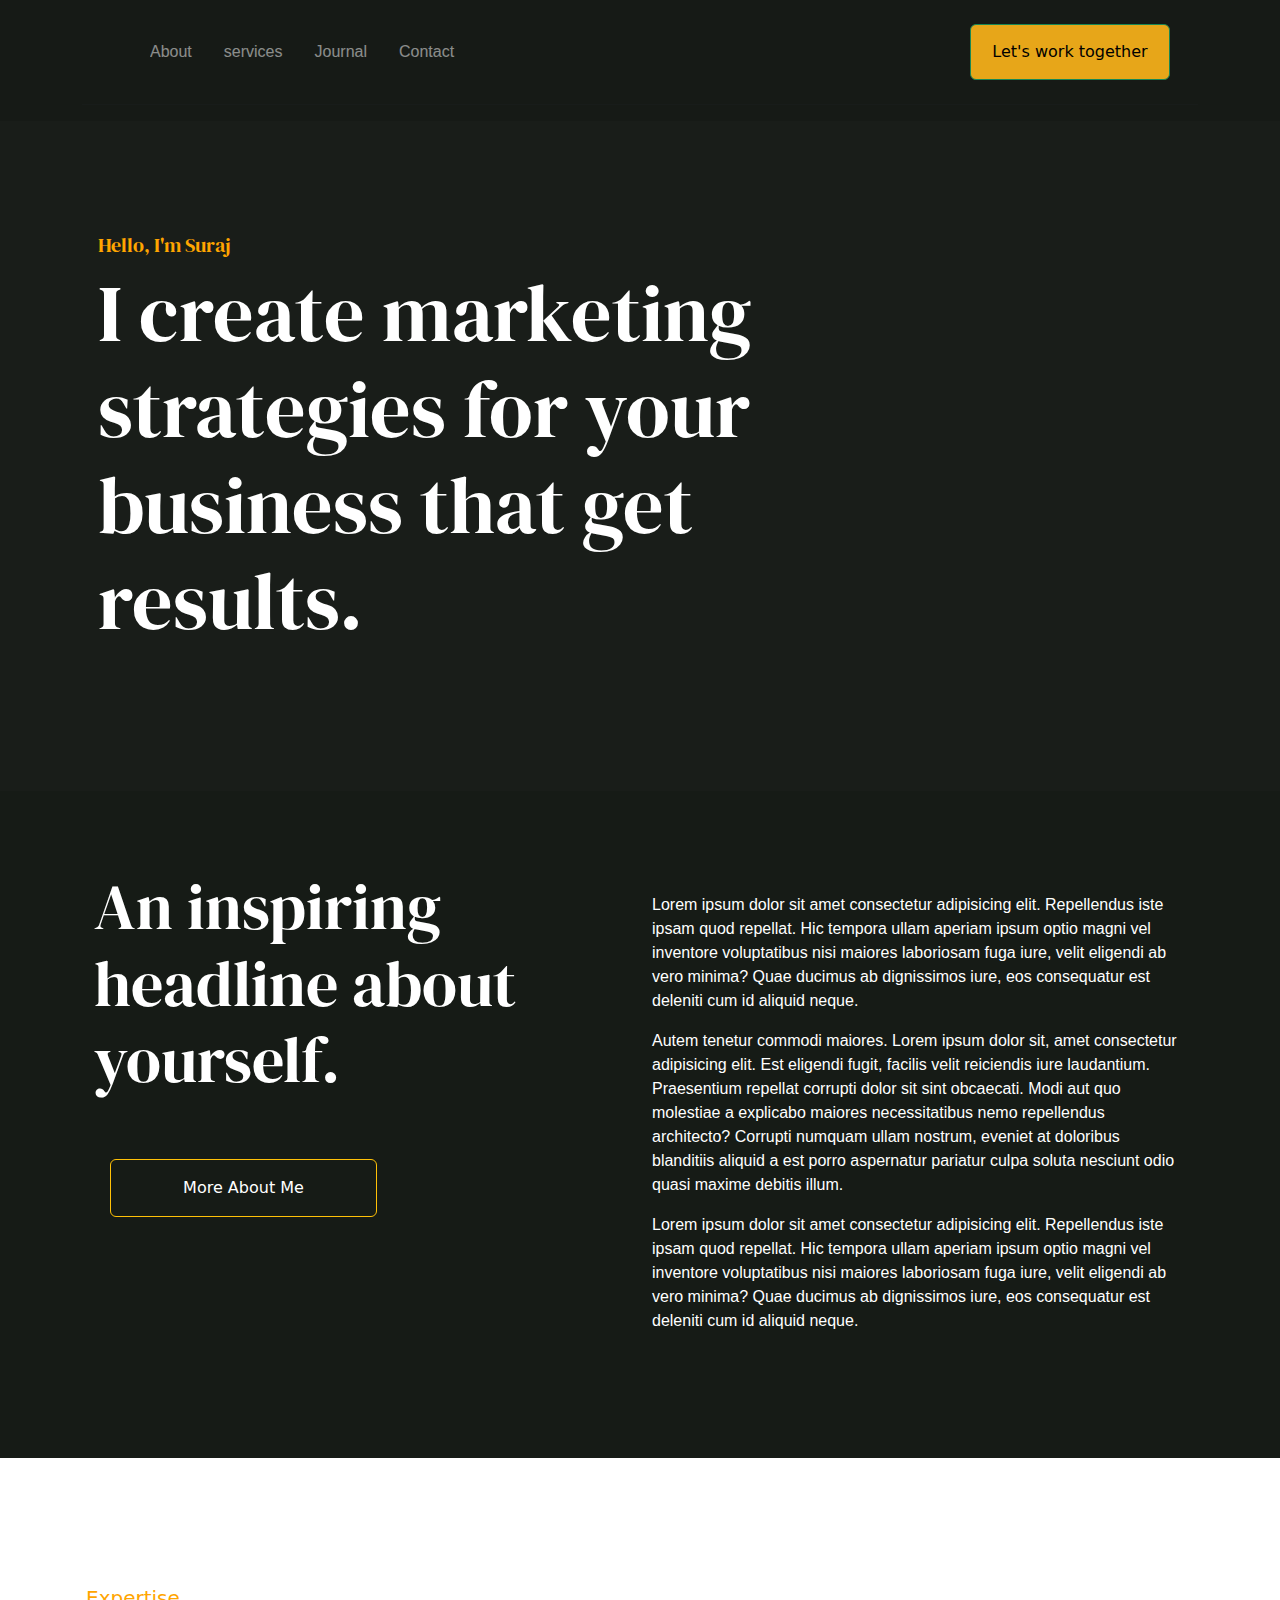
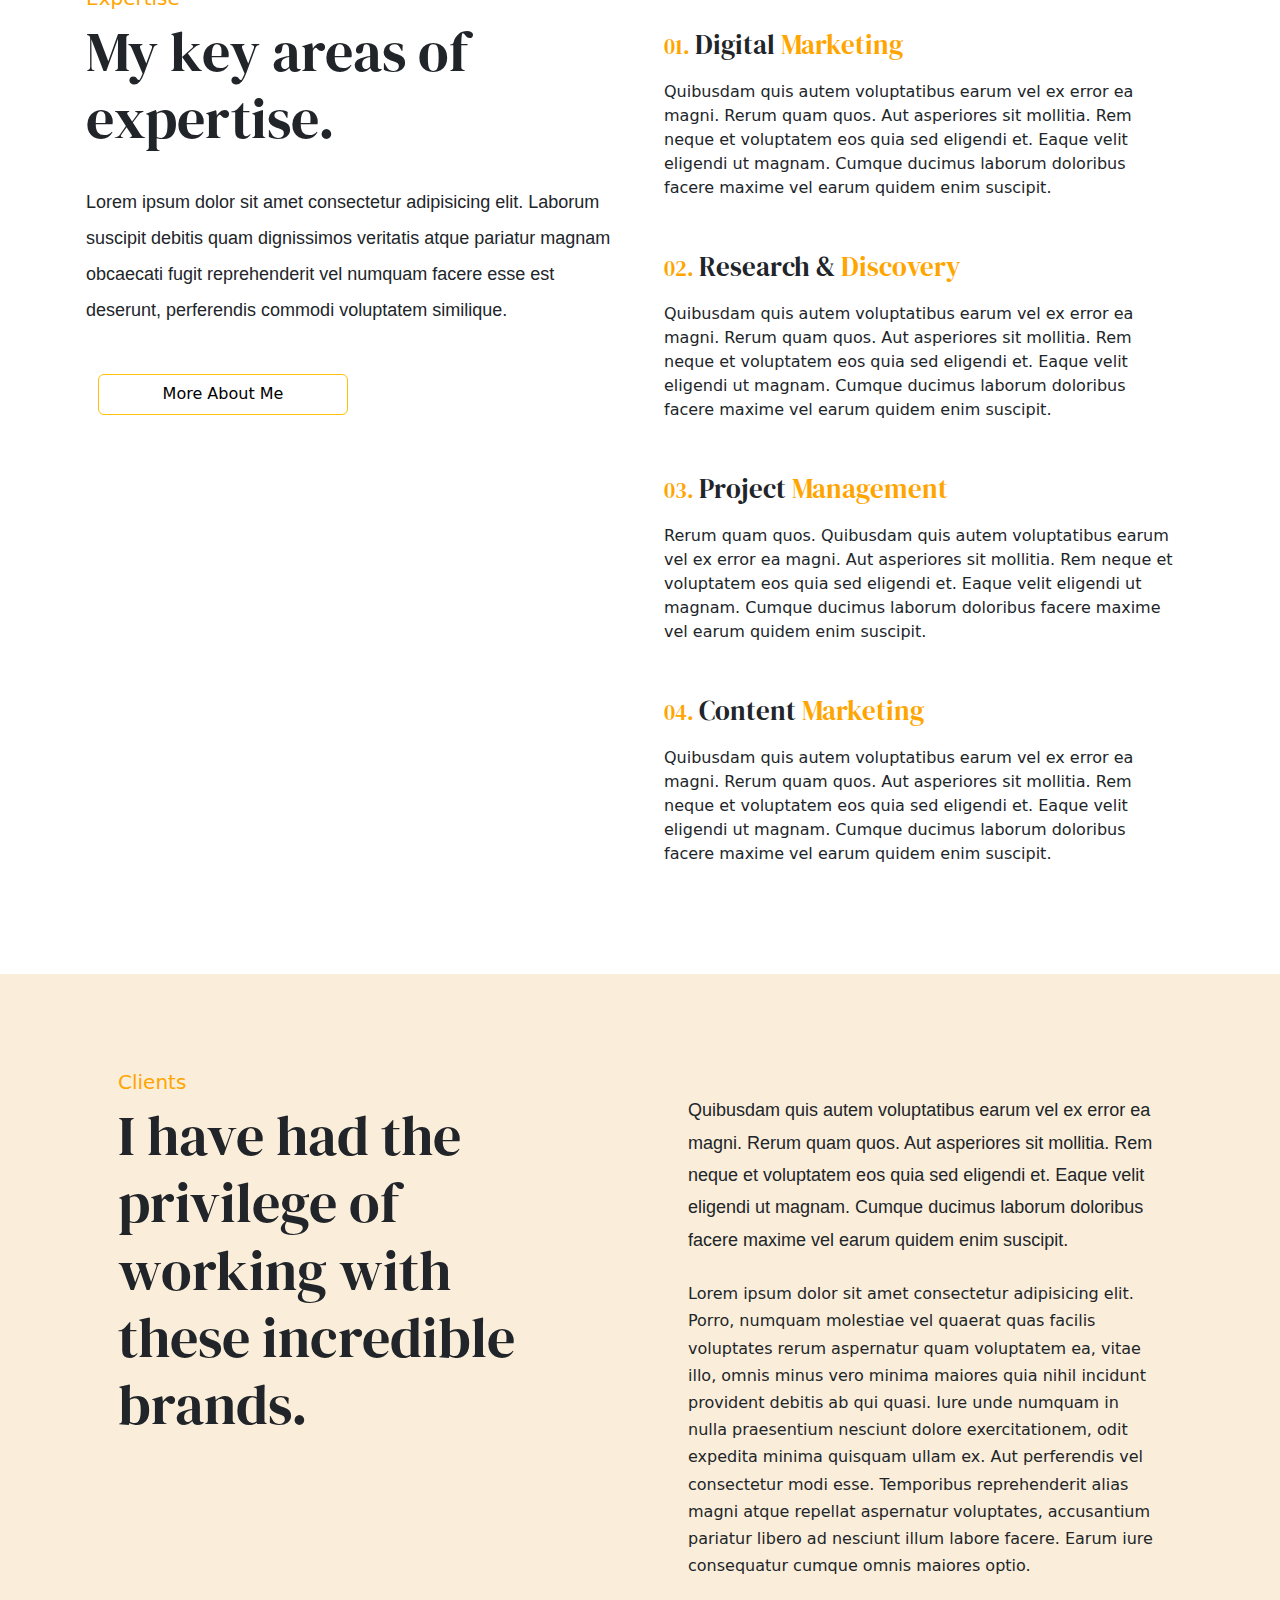
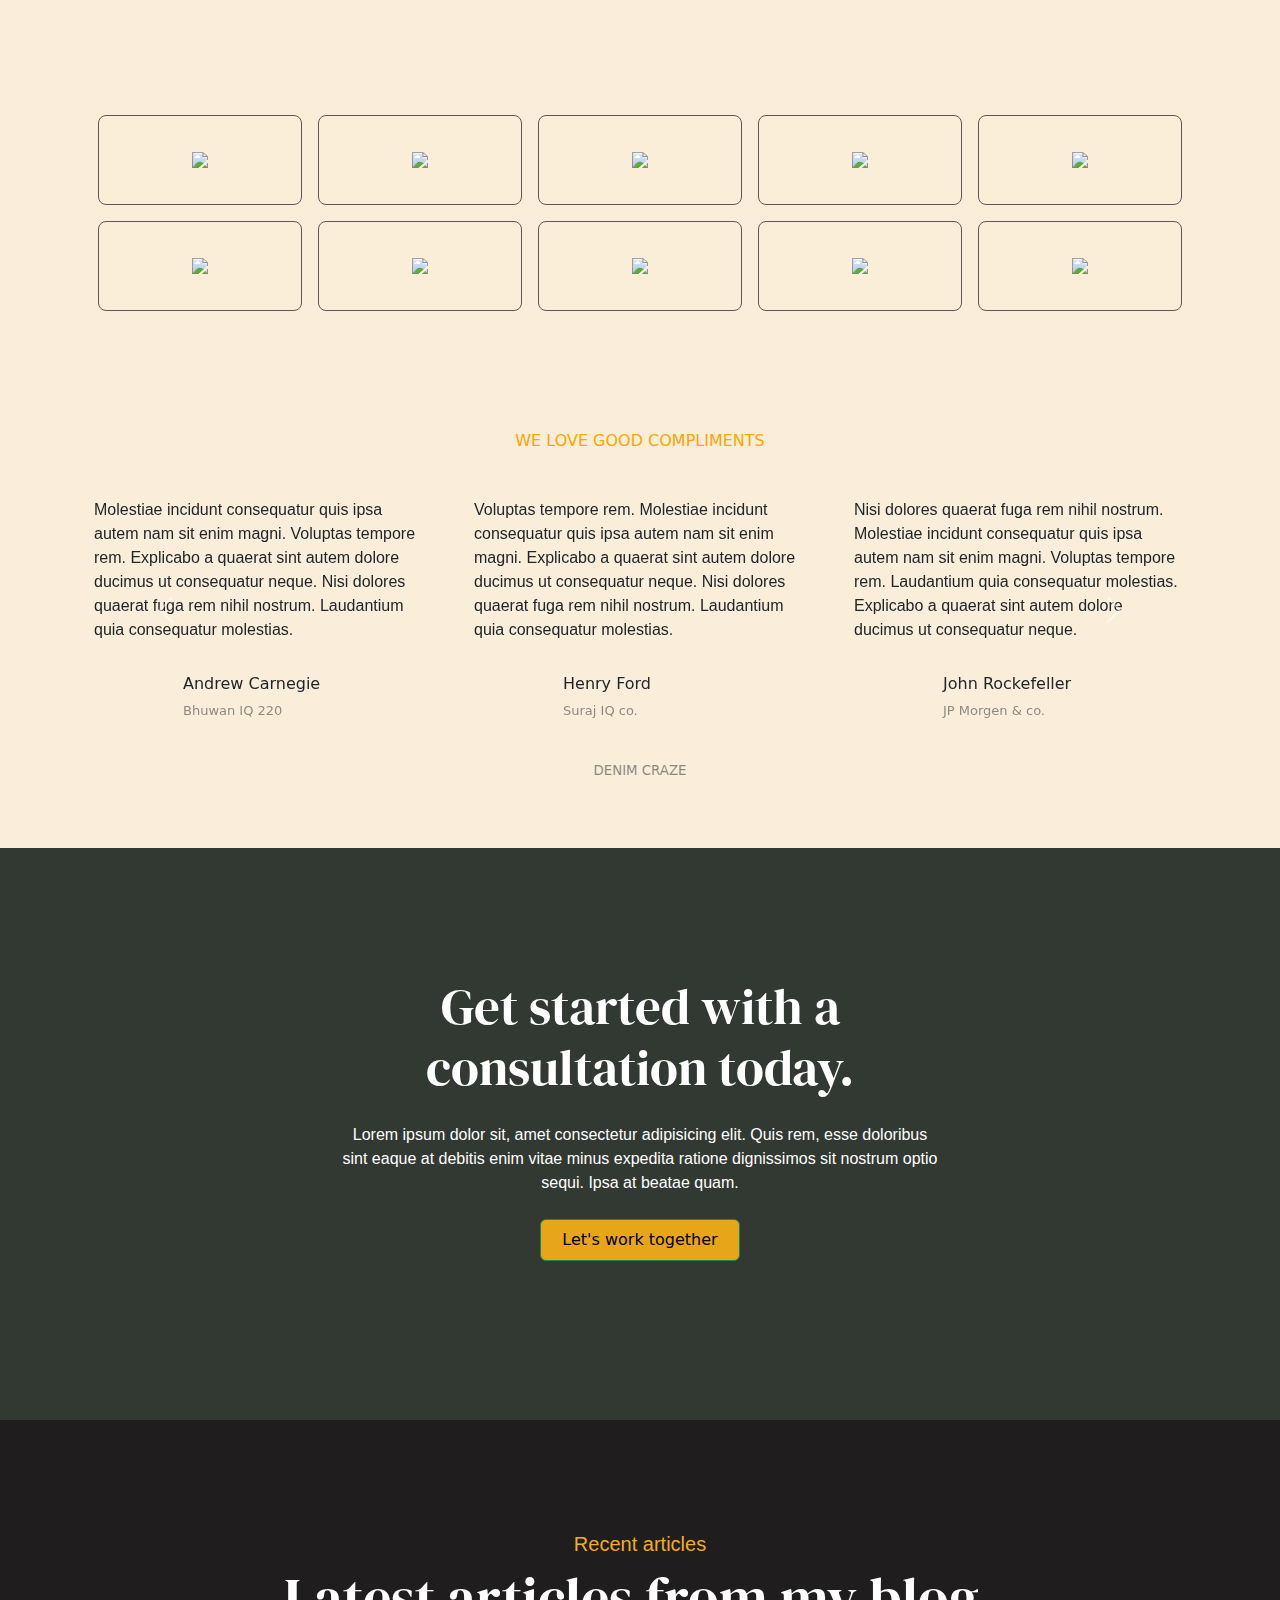
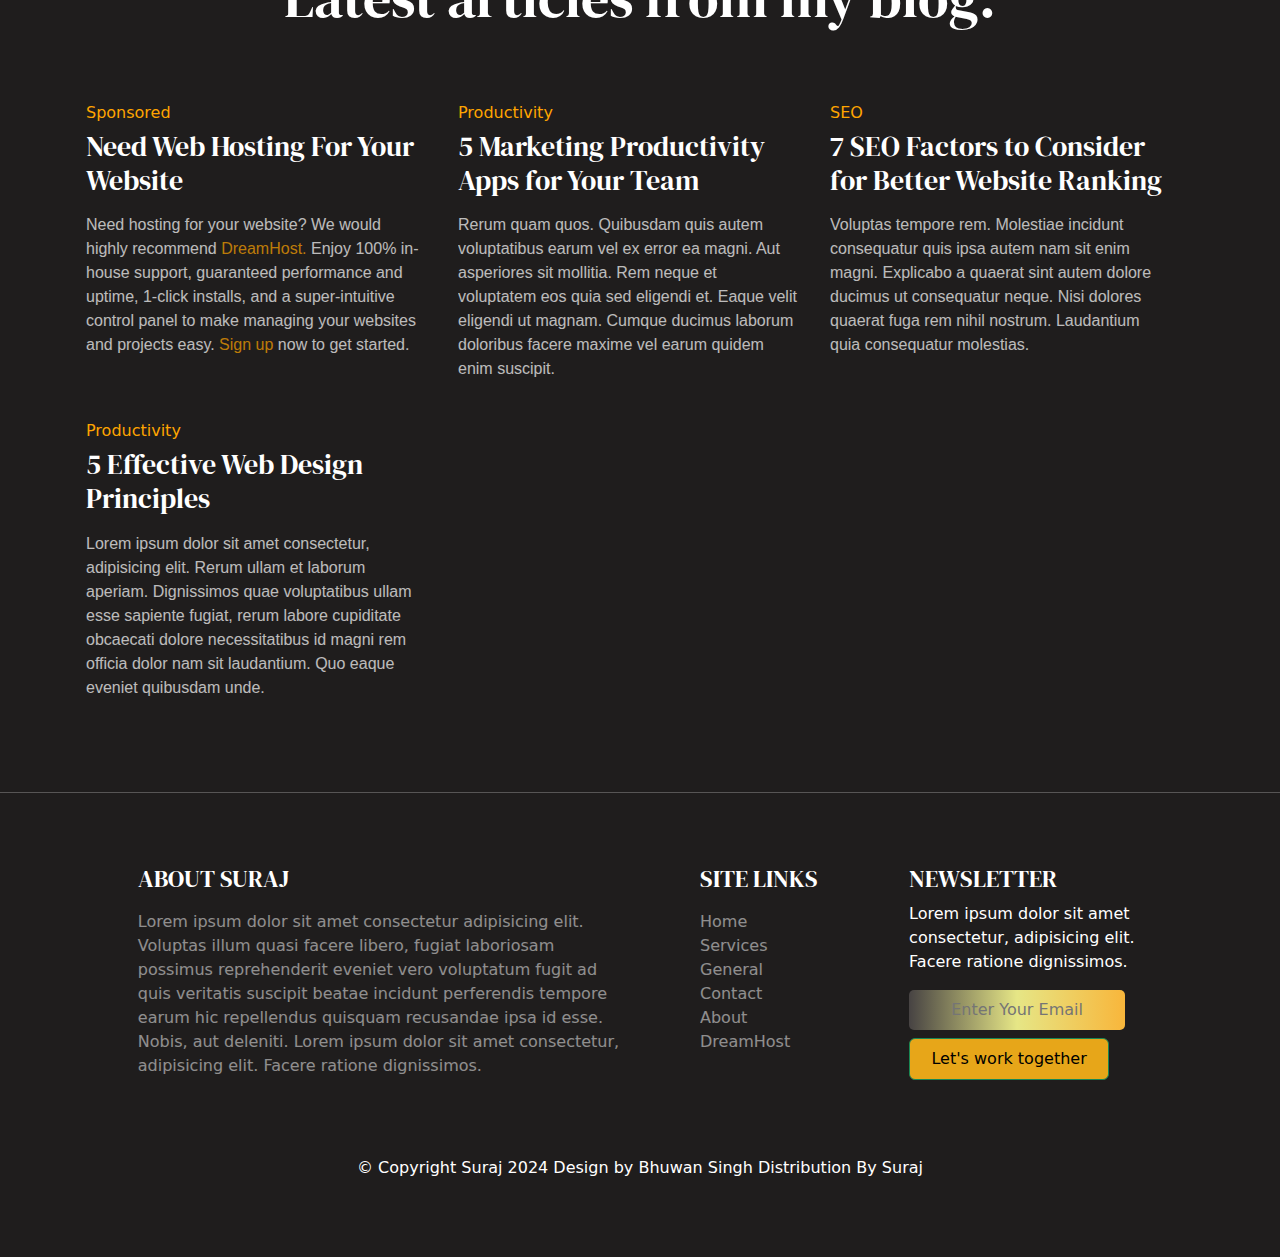
==== commit 9d95fae9: "section 10 end" ====
--- a/index.html
+++ b/index.html
@@ -279,7 +279,7 @@
                         <div class="carousel-inner slide">
                             <div class="carousel-item active">
                                 <div class="row">
-                                    <div class="col-lg-4 d-block px-4">
+                                    <div class="col-lg-4 d-block px-4 mt-3">
                                         <p style="font-family: Roboto Flex, sans-serif ;">Molestiae incidunt consequatur
                                             quis ipsa autem nam sit enim magni. Voluptas
                                             tempore
@@ -299,7 +299,7 @@
                                             </div>
                                         </div>
                                     </div>
-                                    <div class="col-lg-4 px-4">
+                                    <div class="col-lg-4 px-4 mt-3">
                                         <p style="font-family: Roboto Flex, sans-serif ;">
                                             Voluptas tempore rem. Molestiae incidunt consequatur quis ipsa autem nam sit
                                             enim magni. Explicabo a quaerat sint autem dolore ducimus ut consequatur
@@ -316,7 +316,7 @@
                                             </div>
                                         </div>
                                     </div>
-                                    <div class="col-lg-4 px-4">
+                                    <div class="col-lg-4 px-4 mt-3">
                                         <p style="font-family: Roboto Flex, sans-serif ;">
                                             Nisi dolores quaerat fuga rem nihil nostrum. Molestiae incidunt consequatur
                                             quis ipsa autem nam sit enim magni. Voluptas tempore rem. Laudantium quia
@@ -337,7 +337,7 @@
                             </div>
                             <div class="carousel-item">
                                 <div class="row">
-                                    <div class="col-lg-4 d-block px-4">
+                                    <div class="col-lg-4 d-block px-4 mt-3 ">
                                         <p style="font-family: Roboto Flex, sans-serif ;">Molestiae incidunt consequatur
                                             quis ipsa autem nam sit enim magni. Voluptas
                                             tempore
@@ -356,7 +356,7 @@
                                             </div>
                                         </div>
                                     </div>
-                                    <div class="col-lg-4 px-4">
+                                    <div class="col-lg-4 px-4 mt-3">
                                         <p style="font-family: Roboto Flex, sans-serif ;">
                                             Nisi dolores quaerat fuga rem nihil nostrum. Molestiae incidunt consequatur
                                             quis ipsa autem nam sit enim magni. Voluptas tempore rem. Laudantium quia
@@ -372,7 +372,7 @@
                                             </div>
                                         </div>
                                     </div>
-                                    <div class="col-lg-4 px-4">
+                                    <div class="col-lg-4 px-4 mt-3">
                                         <p style="font-family: Roboto Flex, sans-serif ;">
                                             Voluptas tempore rem. Molestiae incidunt consequatur quis ipsa autem nam sit
                                             enim magni. Explicabo a quaerat sint autem dolore ducimus ut consequatur
@@ -415,10 +415,12 @@
     <section class="clients1">
         <div class="container">
             <div class="row" style="text-align: center; padding-bottom: 10%;">
-                <div class="new6" style="padding-top: 7%;">
+                <div class="new6 mt-5 mb-5" style="padding-top: 7%;">
+                    <div class="font6">
                     <h1 style="font-family: DM Serif Display, serif; font-size: 320%; color: white;">Get started with a
                         <br> consultation today.
                     </h1>
+                    </div>
                     <p style="color: white; font-family:Roboto Flex, sans-serif; max-width: 600px; word-wrap: break-word; margin: auto;"
                         class="mt-4">
                         Lorem ipsum dolor sit, amet consectetur adipisicing elit. Quis rem, esse doloribus sint eaque at
@@ -438,8 +440,8 @@
     <!-- section 9  -->
     <section class="clients2">
         <div class="container">
-            <div class="row" style="padding-top: 10%;">
-                <div>
+            <div class="row" style="padding-top: 10%; padding-bottom: 4%;">
+                <div class="font6">
                     <h5 style="text-align: center; color: rgb(245, 171, 35); font-family: Roboto Flex, sans-serif;">
                         Recent articles
                     </h5>
@@ -448,8 +450,8 @@
                         Latest articles from my blog.
                     </h1>
                 </div>
-                <div class="row py-5">
-                    <div class="col-lg-4 d-block px-3">
+                <div class="row py-3 gy-4">
+                    <div class="col-xxl-3 col-lg-4 col-md-6 d-block px-3">
                         <h6 style="color: orange;">Sponsored</h6>
                         <h3 style="font-family: DM Serif Display, serif; color: white;">Need Web Hosting For Your
                             Website</h3>
@@ -462,7 +464,7 @@
                             now to get started.
                         </p>
                     </div>
-                    <div class="col-lg-4 px-3">
+                    <div class="col-xxl-3 col-lg-4 col-md-6 px-3">
                         <h6 style="color: orange;">Productivity</h6>
                         <h3 style="font-family: DM Serif Display, serif; color: white;">5 Marketing Productivity Apps
                             for Your Team</h3>
@@ -474,7 +476,7 @@
                             suscipit.
                         </p>
                     </div>
-                    <div class="col-lg-4 px-3">
+                    <div class="col-xxl-3 col-lg-4 col-md-6 px-3">
                         <h6 style="color: orange;">SEO</h6>
                         <h3 style="font-family: DM Serif Display, serif; color: white;">7 SEO Factors to Consider for
                             Better Website Ranking</h3>
@@ -486,7 +488,7 @@
                             consequatur molestias.
                         </p>
                     </div>
-                    <div class="col-lg-4 px-3">
+                    <div class="col-xxl-3 col-lg-4 col-md-6 px-3">
                         <h6 style="color: orange;">Productivity</h6>
                         <h3 style="font-family: DM Serif Display, serif; color: white;">5 Effective Web Design
                             Principles</h3>
@@ -502,6 +504,51 @@
             </div>
         </div>
     </section>
+    <hr style="color: white; width: 100%;">
+    <!-- section 9 ends here  -->
+    <!-- section 10 starts  -->
+    <section class="clients2">
+        <div class="container">
+            <div class="row gy-4z" style="padding-top: 20%; margin-top: -15%; padding-left: 5%; padding-right: 5%; padding-bottom: 5%;">
+                <div class="col-lg-6">
+                    <h4 style=" font-family: DM Serif Display, serif; color: white;">ABOUT SURAJ</h4>
+                    <p style="color: white; opacity: 0.5;" class="pt-2">
+                        Lorem ipsum dolor sit amet consectetur adipisicing elit. Voluptas illum quasi facere libero,
+                        fugiat laboriosam possimus reprehenderit eveniet vero voluptatum fugit ad quis veritatis
+                        suscipit beatae incidunt perferendis tempore earum hic repellendus quisquam recusandae ipsa id
+                        esse. Nobis, aut deleniti. Lorem ipsum dolor sit amet consectetur, adipisicing elit. Facere
+                        ratione dignissimos.
+                    </p>
+                </div>
+                <div class="col-lg-3 list1" style="color: white;">
+                    <h4 class="ms-5" style="font-family: DM Serif Display, serif;;">SITE LINKS</h4>
+                    <ul style="list-style-type: none;" class="ms-3 mt-3">
+                        <li href="#">Home</li>
+                        <li href="#">Services</li>
+                        <li href="#">General</li>
+                        <li href="#">Contact</li>
+                        <li href="#">About </li>
+                        <li href="#">DreamHost</li>
+                    </ul>
+                </div>
+                <div class="col-lg-3" style="color: white;">
+                    <h4 style="font-family: DM Serif Display, serif;;">NEWSLETTER</h4>
+                    <p>Lorem ipsum dolor sit amet consectetur, adipisicing elit. Facere ratione dignissimos.</p>
+                    <input type="text" placeholder="Enter Your Email" class="p-2 holder">
+                    <form class="d-flex mt-2" role="search">
+                        <button class="btn btn-outline-success p-2" type="submit"
+                            style="width: 200px; background-color: rgb(231, 166, 25); color: black;">Let's
+                            work together</button>
+                    </form>
+                </div>
+                <div class="mt-5 py-3" style="text-align: center; ">
+                    <h6 style="color: white;">© Copyright Suraj 2024 Design by Bhuwan Singh Distribution By Suraj</h6>
+                </div>
+            </div>
+        </div>
+    </section>
+    <!-- section 10 completed  -->
+     <!-- The End  -->
     <script src="https://cdn.jsdelivr.net/npm/bootstrap@5.3.3/dist/js/bootstrap.bundle.min.js"
         integrity="sha384-YvpcrYf0tY3lHB60NNkmXc5s9fDVZLESaAA55NDzOxhy9GkcIdslK1eN7N6jIeHz" crossorigin="anonymous">
         </script>
--- a/monica.css
+++ b/monica.css
@@ -243,3 +243,38 @@
         padding: 12px;
     }
 }
+
+
+.holder{
+    text-align: center;
+    /* background-color: rgb(66, 57, 57); */
+    border-radius: 5px;
+    border: none;
+    background: linear-gradient(90deg,rgb(71, 67, 67),rgb(230, 230, 134),rgb(248, 182, 59));
+    transition: box-showdow 0.3s ease-in-out;
+    color: rgb(14, 13, 13);
+
+}
+
+
+/* media for section 9 */
+@media (max-width: 700px){
+    .gy-4{
+        padding-left: 5%;
+        padding-right: 5%;
+    }
+}
+/* section 9 media ends  */
+
+/* media for section 8 heading font change for small screen*/
+@media (max-width:500px){
+    .font6{
+        font-size: 80%;
+    }
+}
+
+@media (max-width:991px){
+    .list1{
+        margin-left: -45px;
+    }
+}
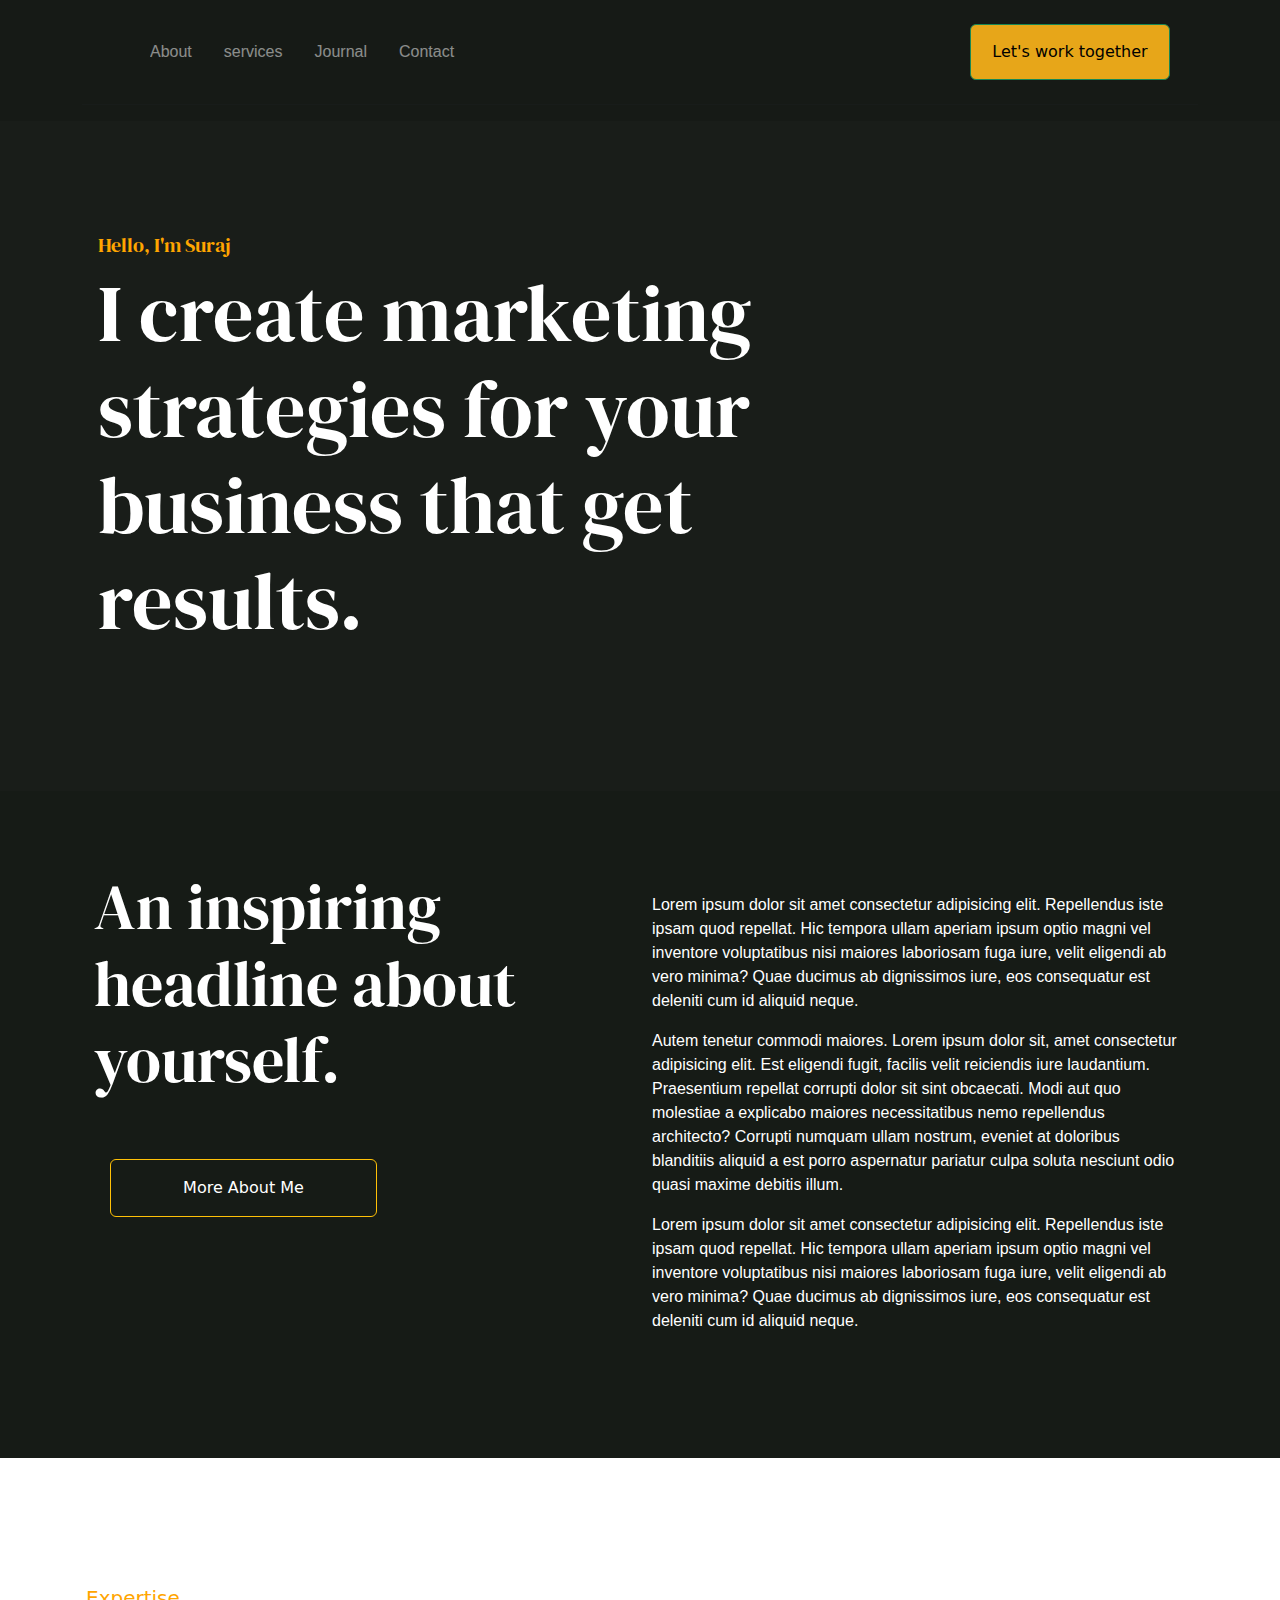
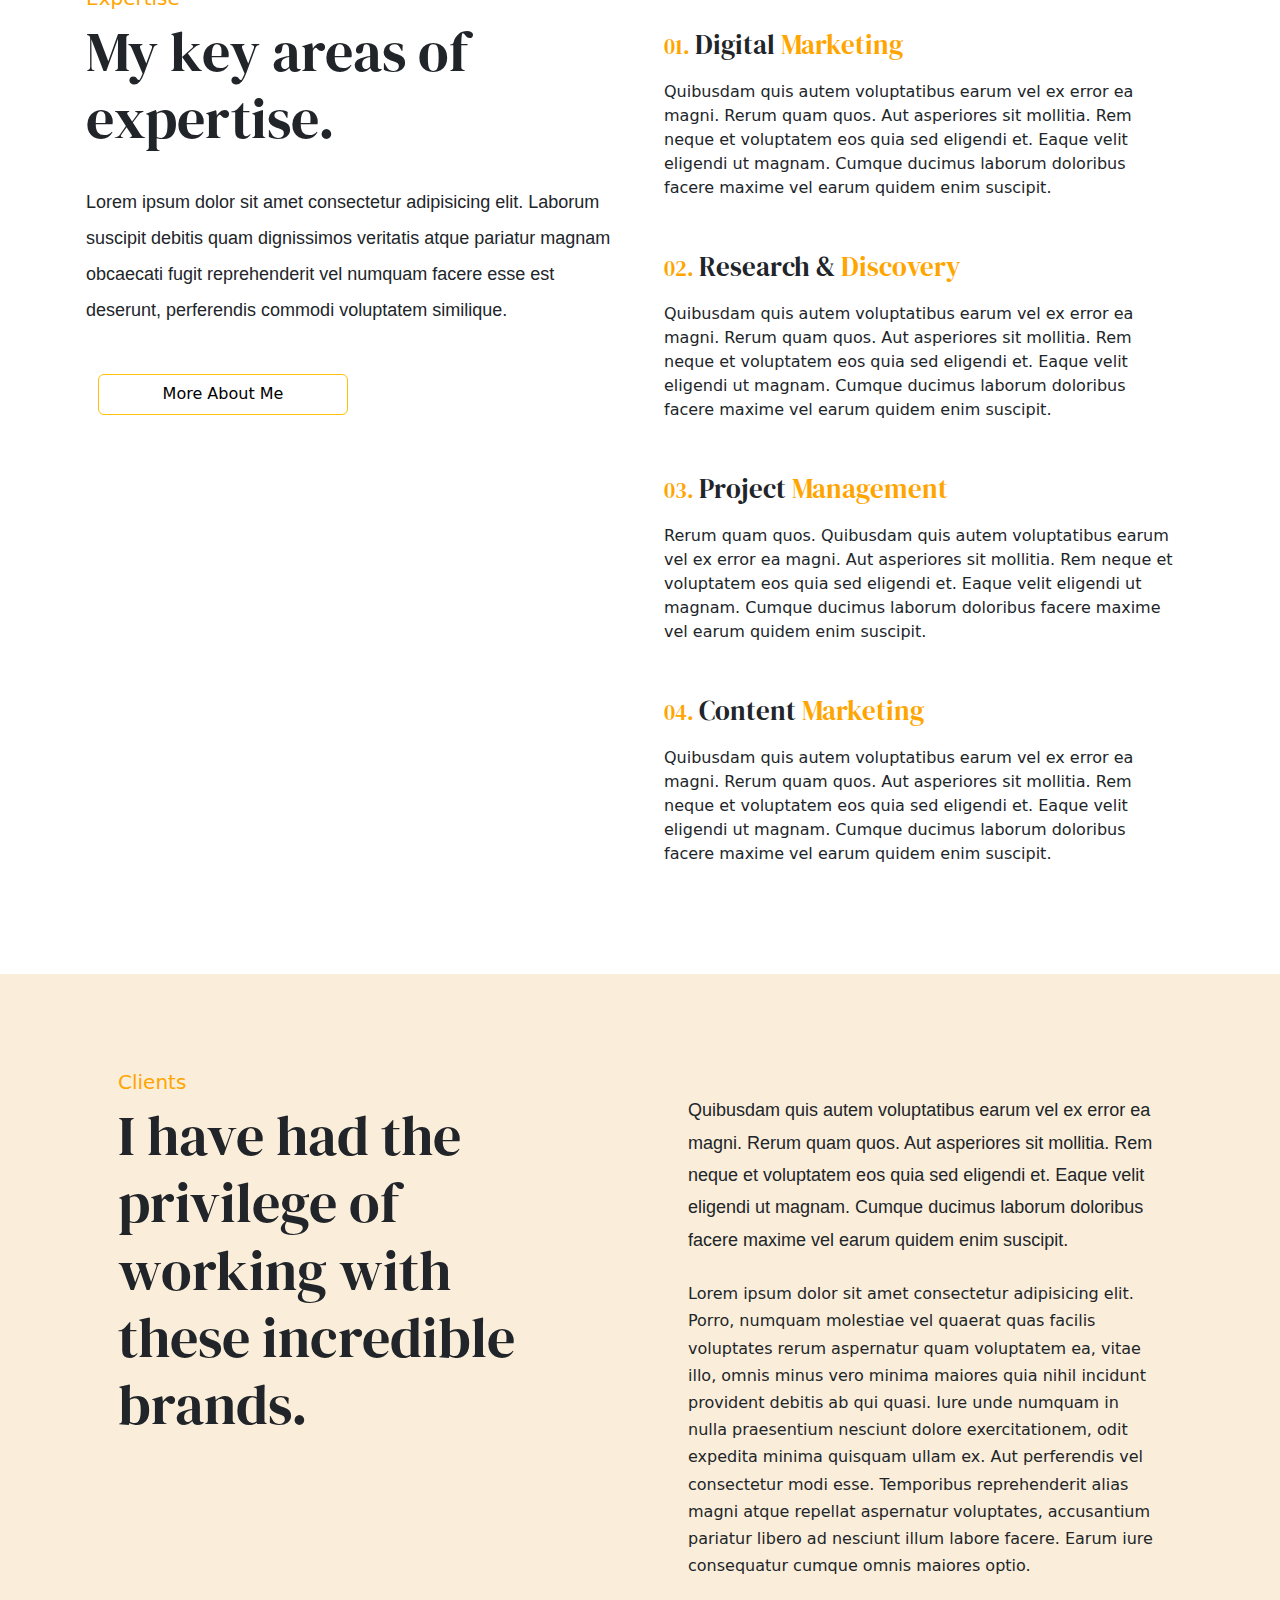
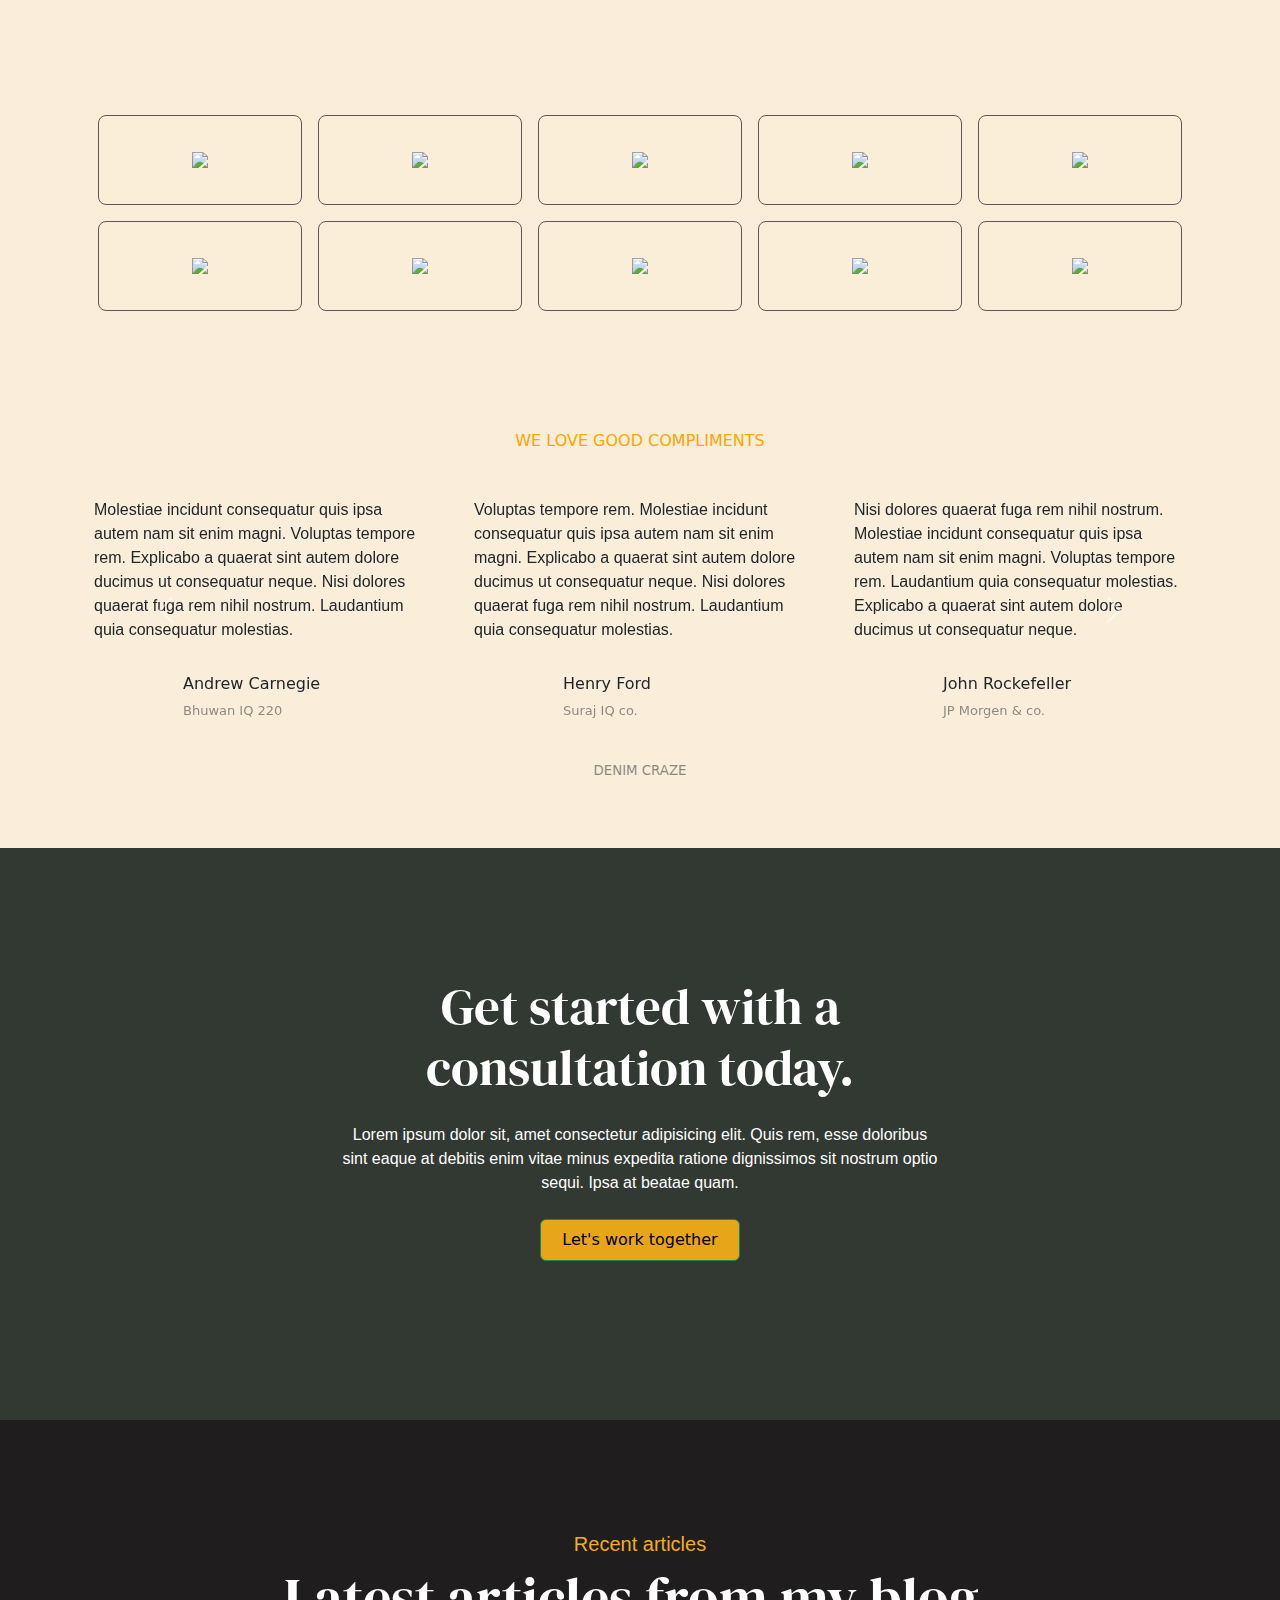
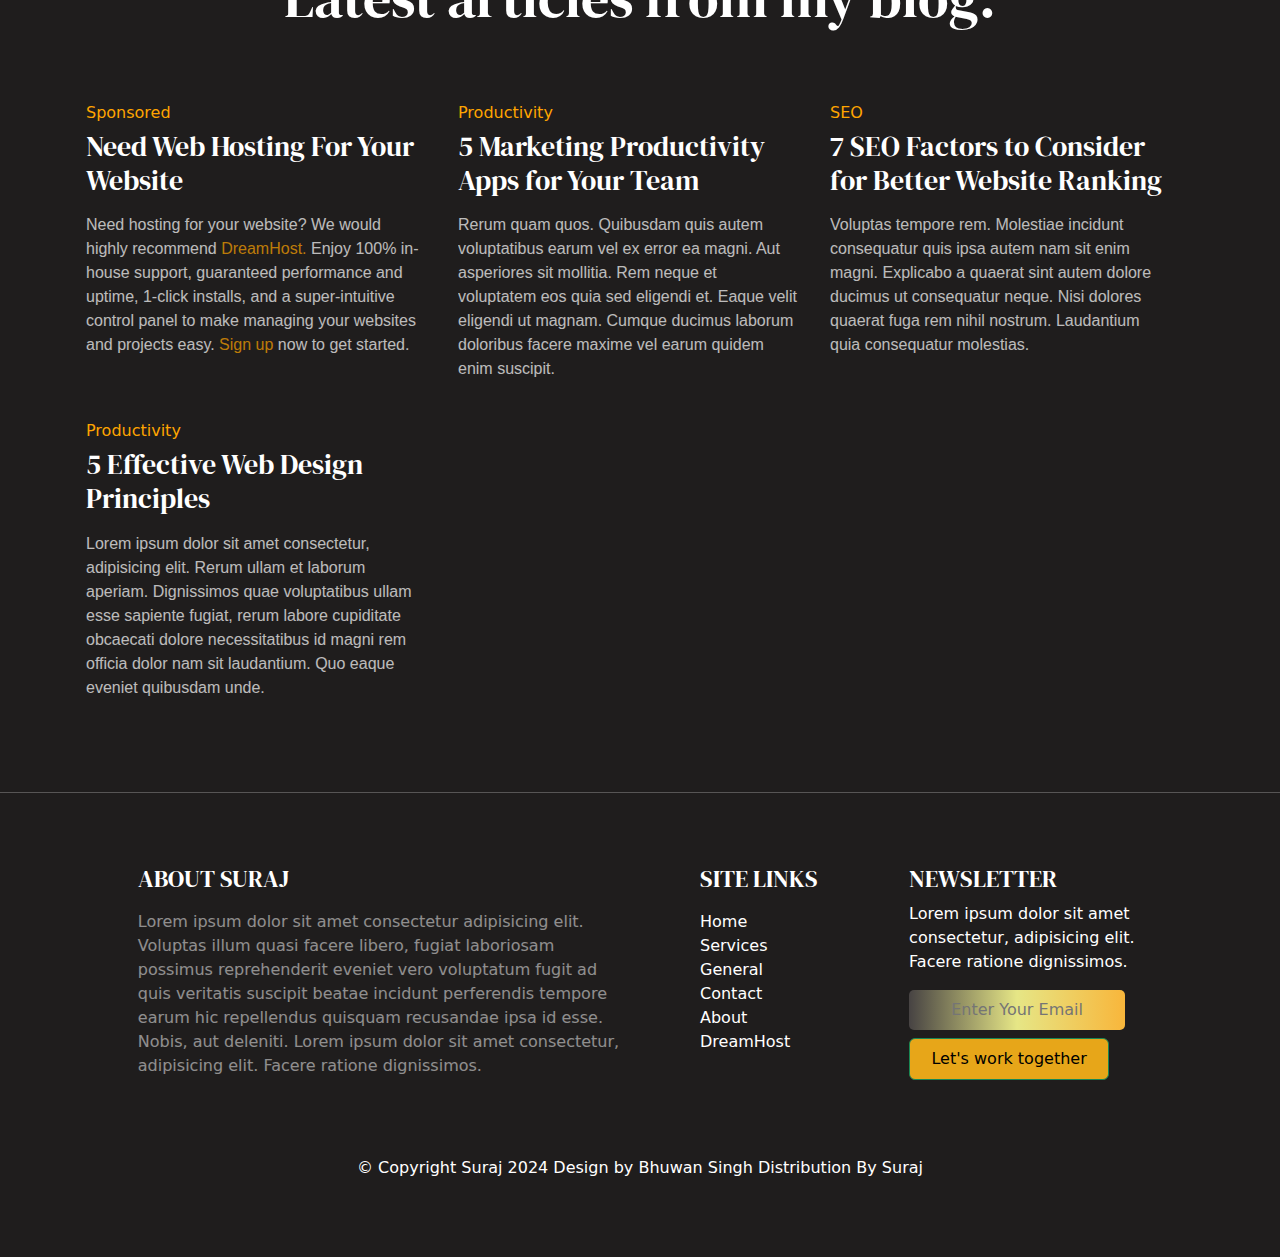
==== commit 9ec77536: "new page created service" ====
--- a/index.html
+++ b/index.html
@@ -27,19 +27,19 @@
                                     <span class="navbar-toggler-icon" style="color: white;"></span>
                                 </button>
                                 <div class="collapse navbar-collapse" id="navbarTogglerDemo01">
-                                    <ul class="navbar-nav me-auto mb-0 mb-lg-0 gap-3 ms-5">
+                                    <ul class="navbar-nav me-auto mb-0 mb-lg-0 gap-3 ms-5 over">
                                         <li class="nav-item">
-                                            <a class="nav-link" aria-current="page" href="#"
+                                            <a class="nav-link" aria-current="page" href="about.html"
                                                 style="color: white;">About</a>
                                         </li>
                                         <li class="nav-item">
-                                            <a class="nav-link" href="#" style="color: white;">services</a>
+                                            <a class="nav-link" href="#" style="color: white;" href="service.html">services</a>
                                         </li>
                                         <li class="nav-item">
-                                            <a class="nav-link" style="color: white;">Journal</a>
+                                            <a class="nav-link" style="color: white;" href="journal.html"> Journal</a>
                                         </li>
                                         <li class="nav-item">
-                                            <a class="nav-link" style="color: white;">Contact</a>
+                                            <a class="nav-link" style="color: white;" href="contact.html">Contact</a>
                                         </li>
                                     </ul>
                                     <form class="d-flex" role="search">
@@ -213,7 +213,7 @@
                     <br>
                 </div>
                 <div class="col-lg-6 col-md-12 p-5 para5">
-                    <div class="col-lg-12 col-md-6  mb-4 pt-4">
+                    <div class=" col-sm-12 mb-4 pt-4">
                         <p class="" style="font-family: Roboto Flex, sans-serif ; line-height: 1.8; font-size: large;">
                             Quibusdam quis autem voluptatibus earum vel ex error ea magni. Rerum quam quos. Aut
                             asperiores sit mollitia. Rem neque et voluptatem eos quia sed eligendi et. Eaque velit
@@ -221,7 +221,7 @@
                             suscipit.
                         </p>
                     </div>
-                    <div class="col-lg-12 col-md-6  mb-4">
+                    <div class="col-sm-12  mb-4">
                         <p class="" style="line-height: 1.7;">
                             Lorem ipsum dolor sit amet consectetur adipisicing elit. Porro, numquam molestiae vel
                             quaerat quas facilis voluptates rerum aspernatur quam voluptatem ea, vitae illo, omnis minus
--- a/monica.css
+++ b/monica.css
@@ -18,7 +18,7 @@
     background-color: rgb(25, 29, 25);
 }
 
-li{
+.over{
     opacity: 0.5;
 }
 
@@ -46,6 +46,19 @@
     font-size: xx-large;
 }
 
+
+/* ::selection{
+    background-color: aqua;
+    color: red;
+}
+
+h1::first-letter{
+    font-size: 6rem;
+}
+
+p::first-line {
+    background-color: rgb(201, 219, 219);
+} */
 
 /* media queary for button for different screens section 3 */
 
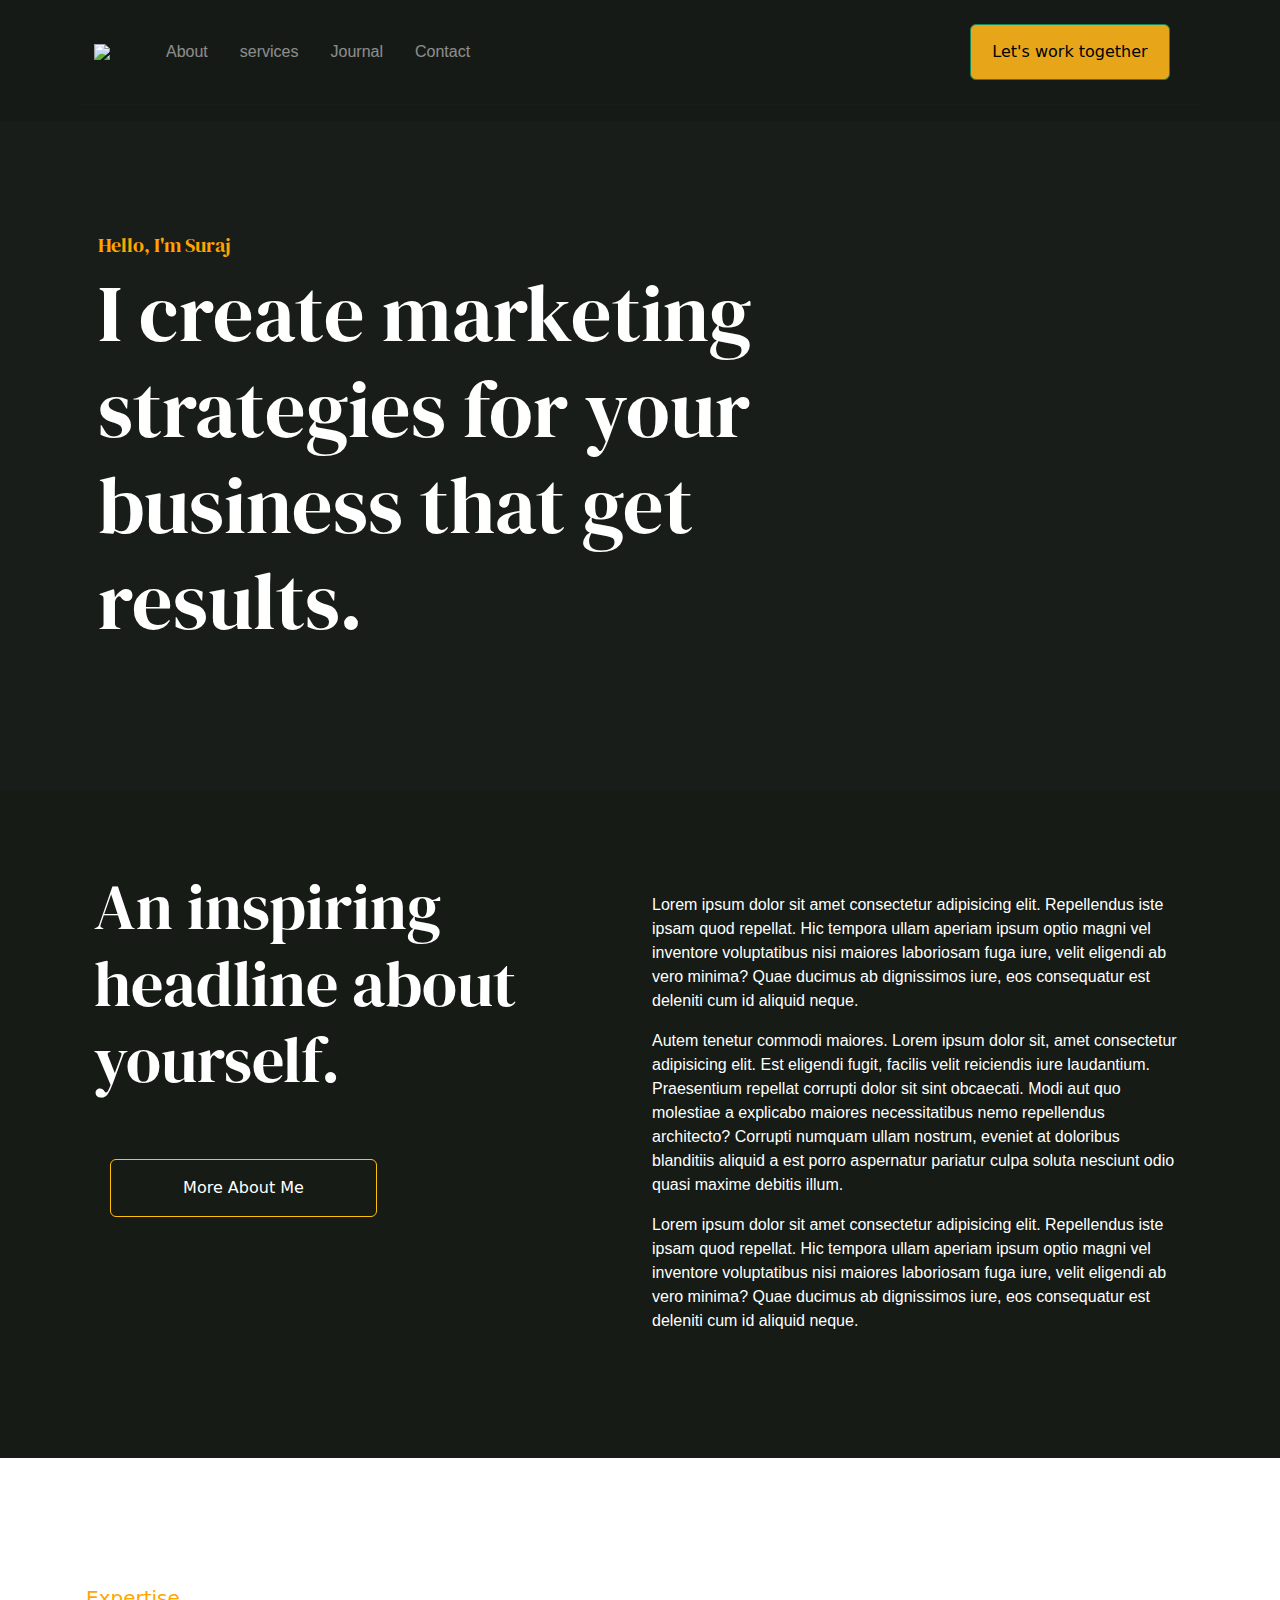
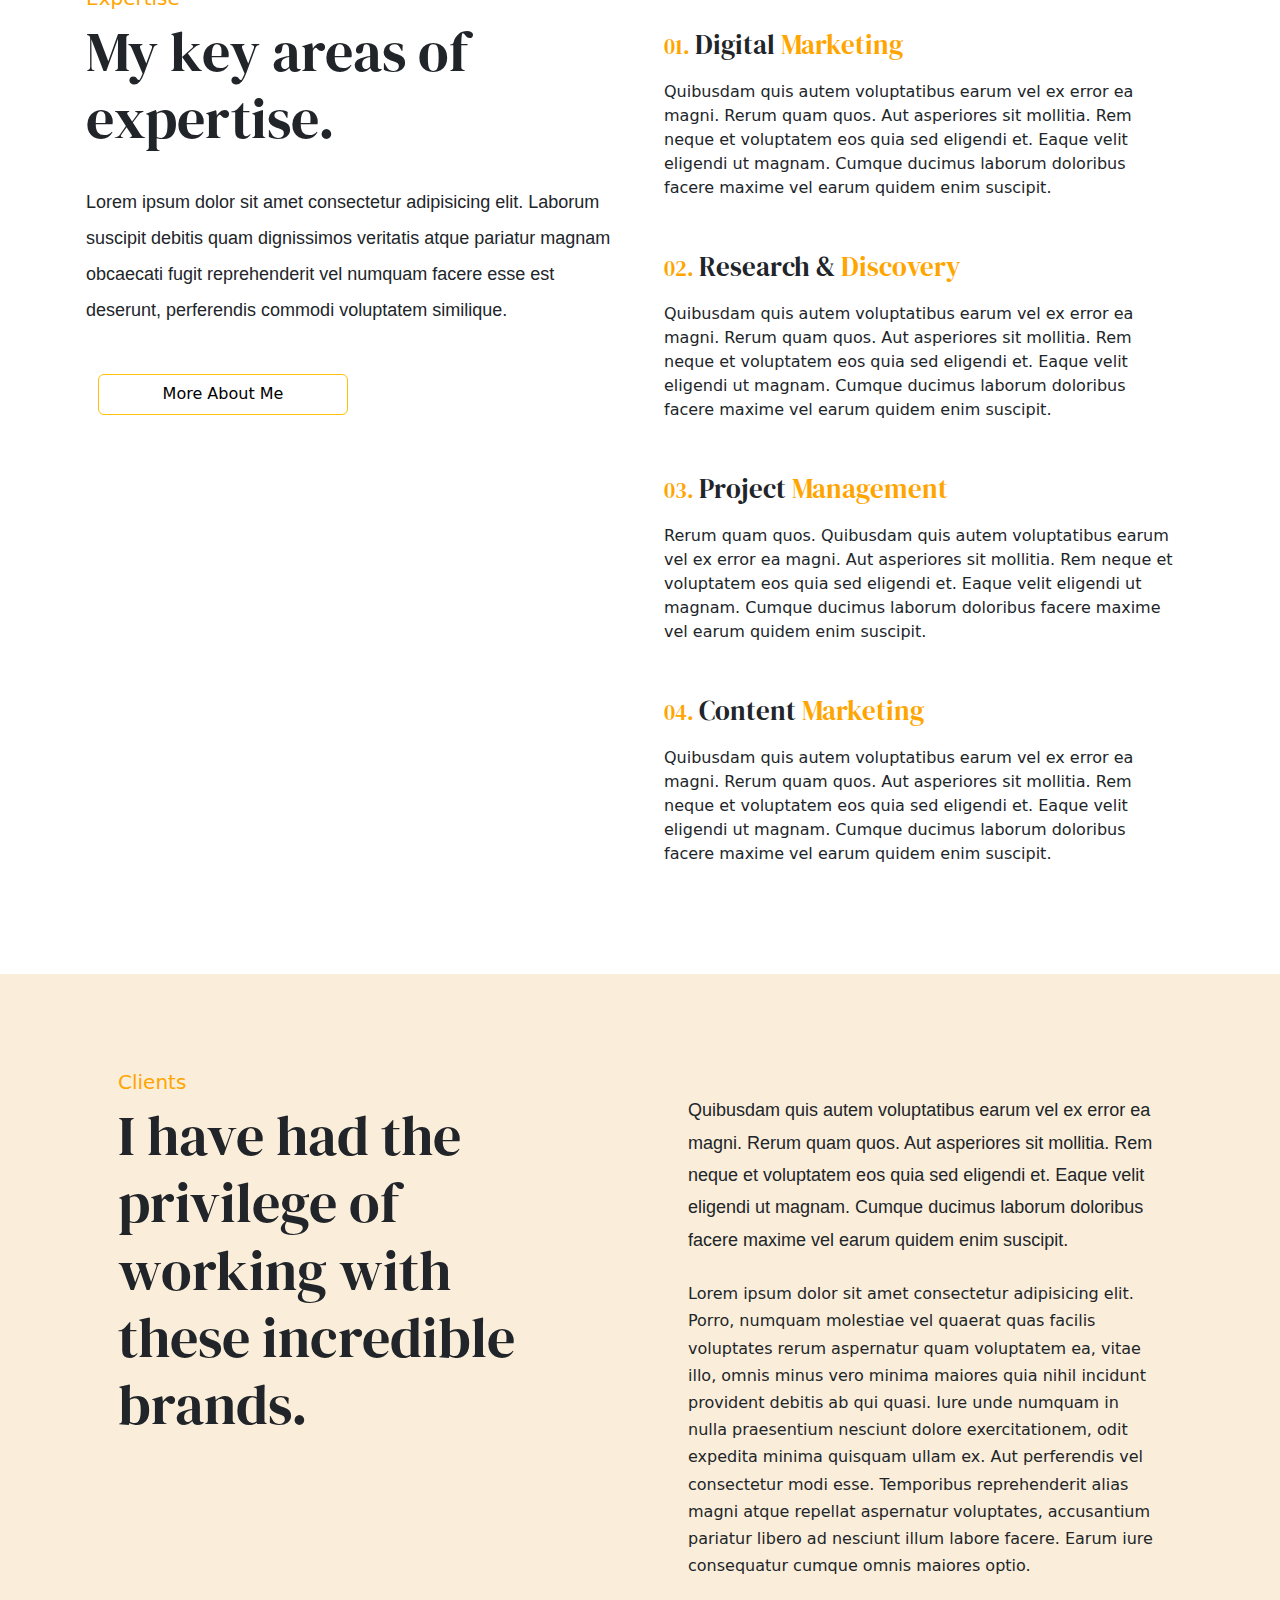
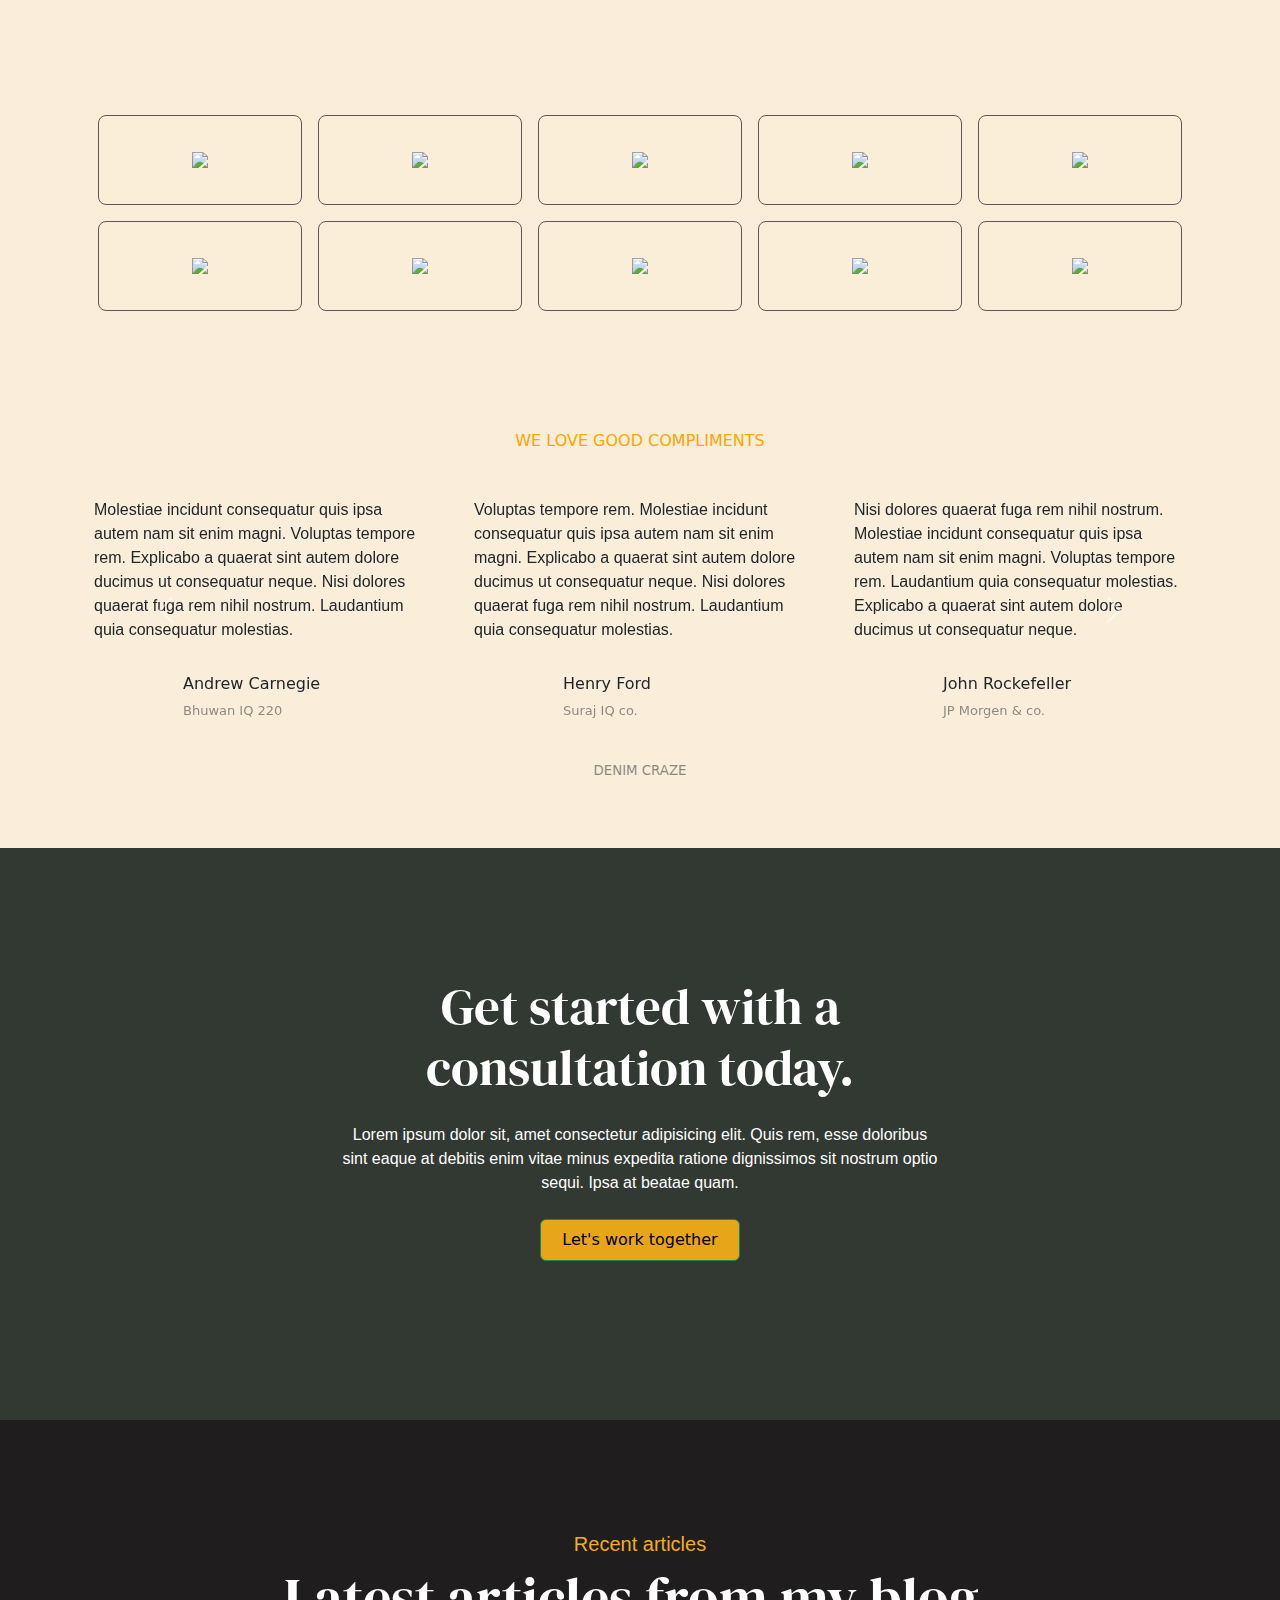
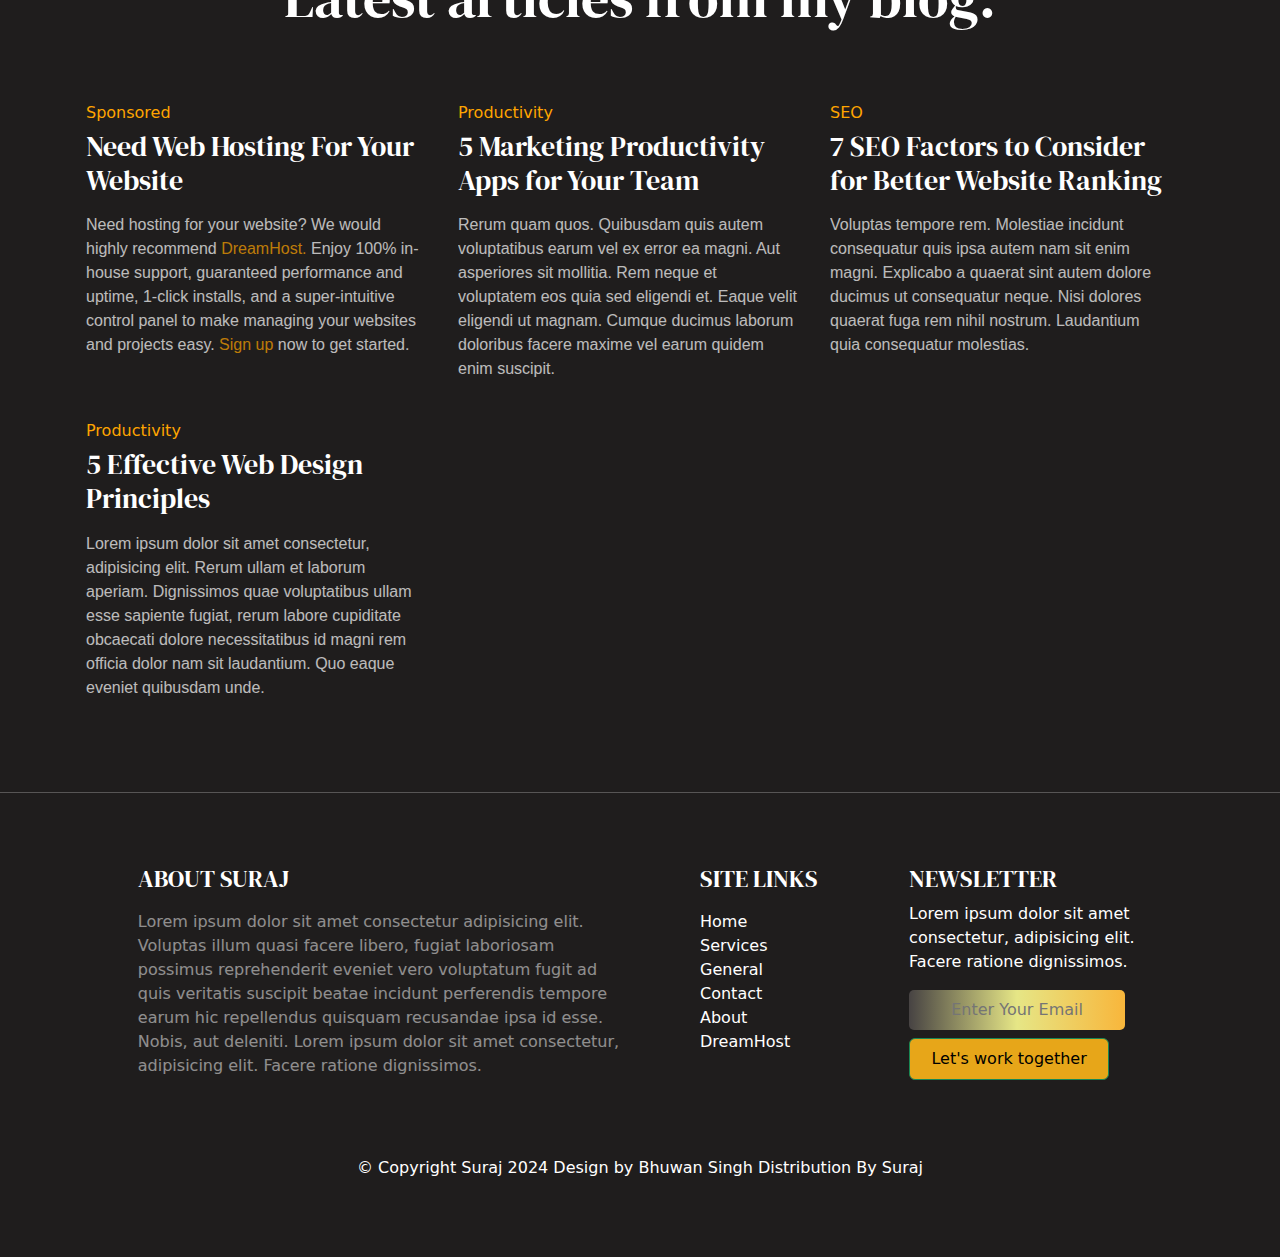
==== commit 833ecf06: "new page created jounal.html" ====
--- a/index.html
+++ b/index.html
@@ -20,7 +20,7 @@
                     <div class="">
                         <nav class="navbar navbar-expand-lg mt-3">
                             <div class="container">
-                                <img src="https://themewagon.github.io/monica/images/logo.svg" alt="" class="img-fluid">
+                                <img href="index.html" src="https://themewagon.github.io/monica/images/logo.svg" class="img-fluid">
                                 <button class="navbar-toggler bg-white" type="button" data-bs-toggle="collapse"
                                     data-bs-target="#navbarTogglerDemo01" aria-controls="navbarTogglerDemo01"
                                     aria-expanded="false" aria-label="Toggle navigation">
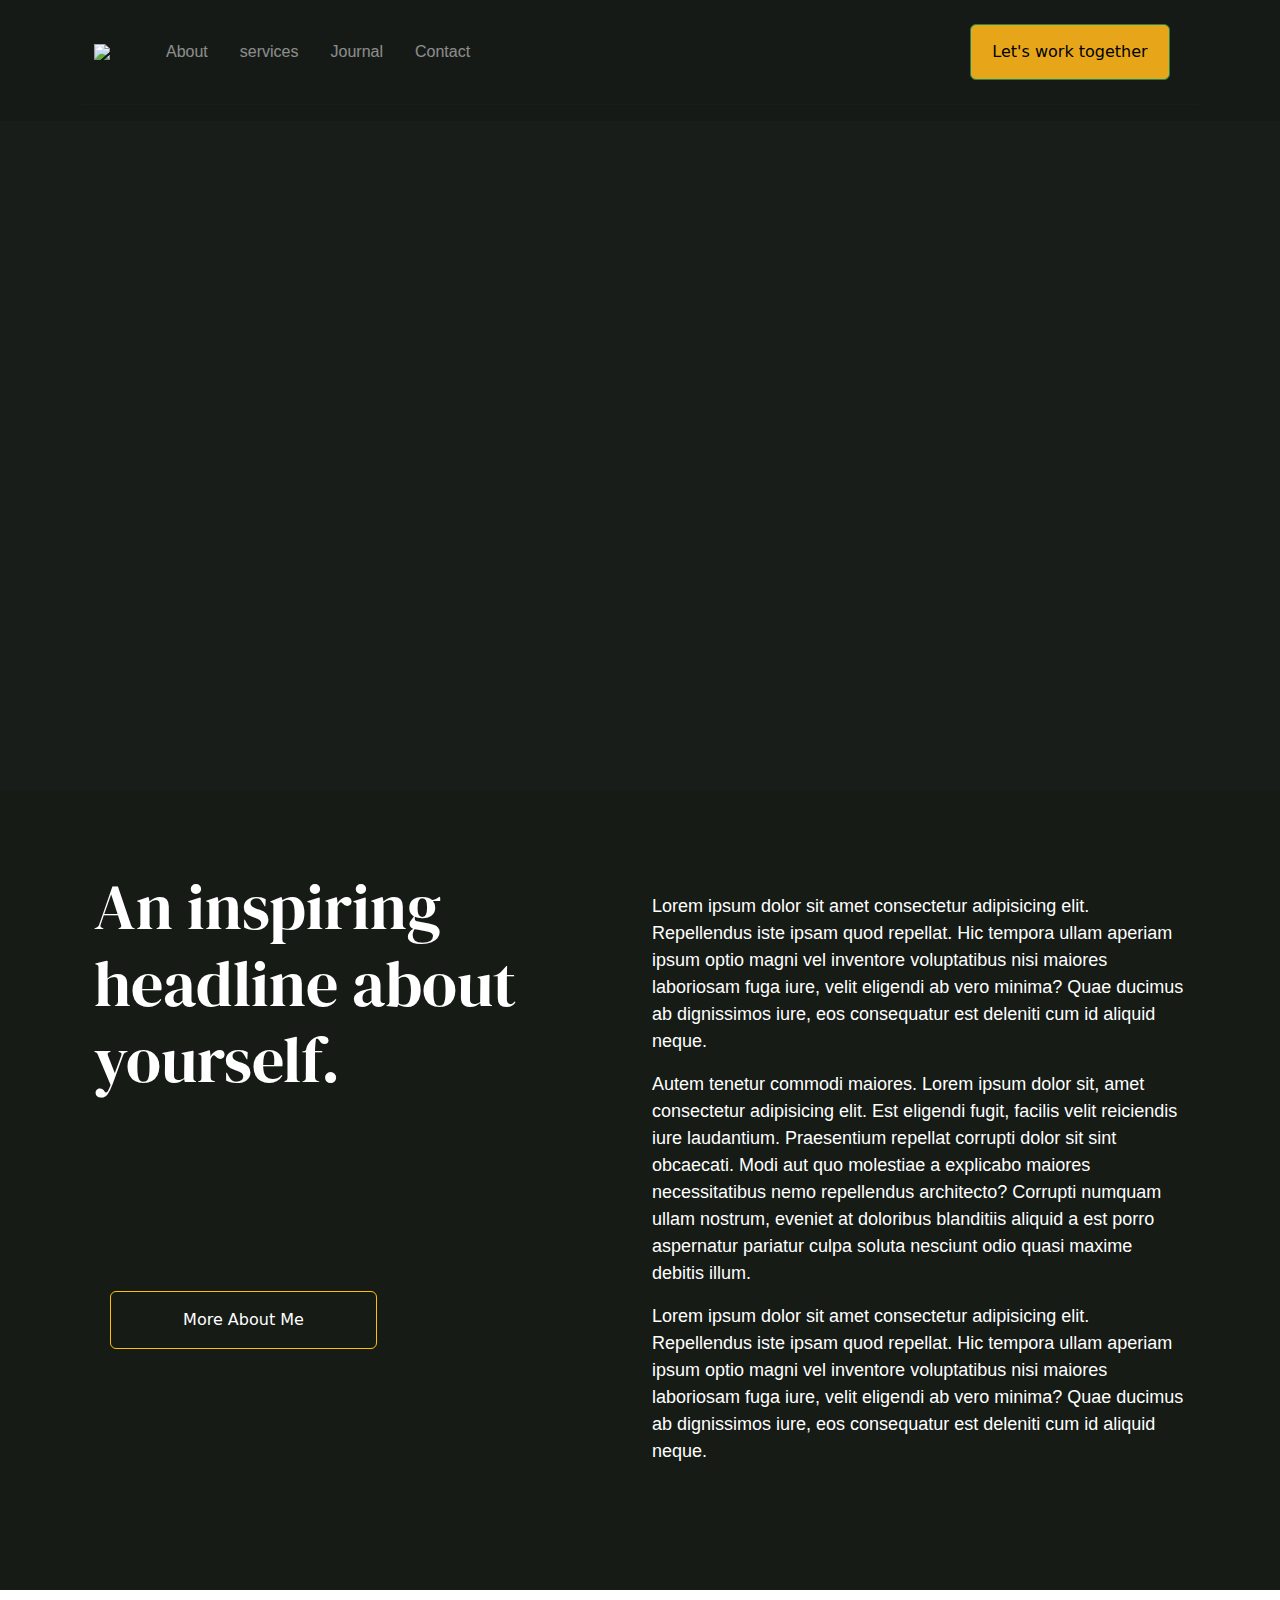
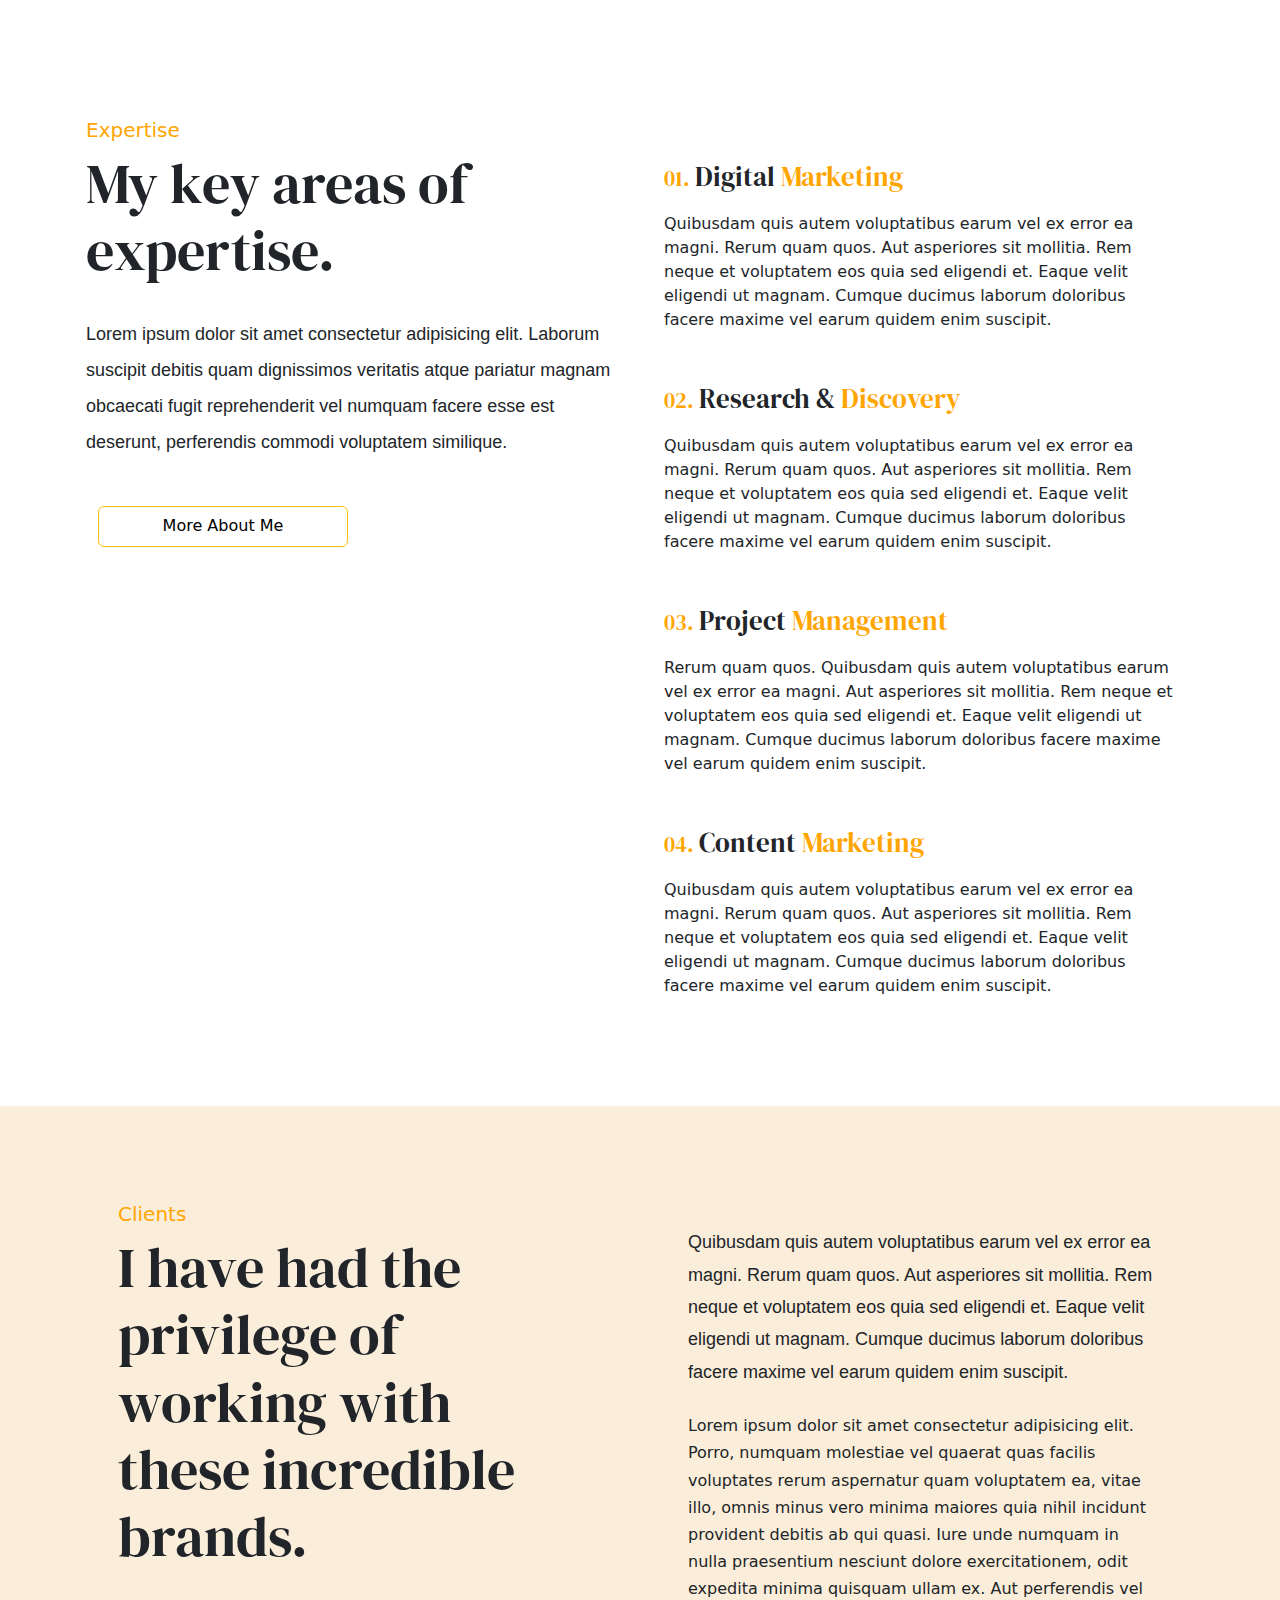
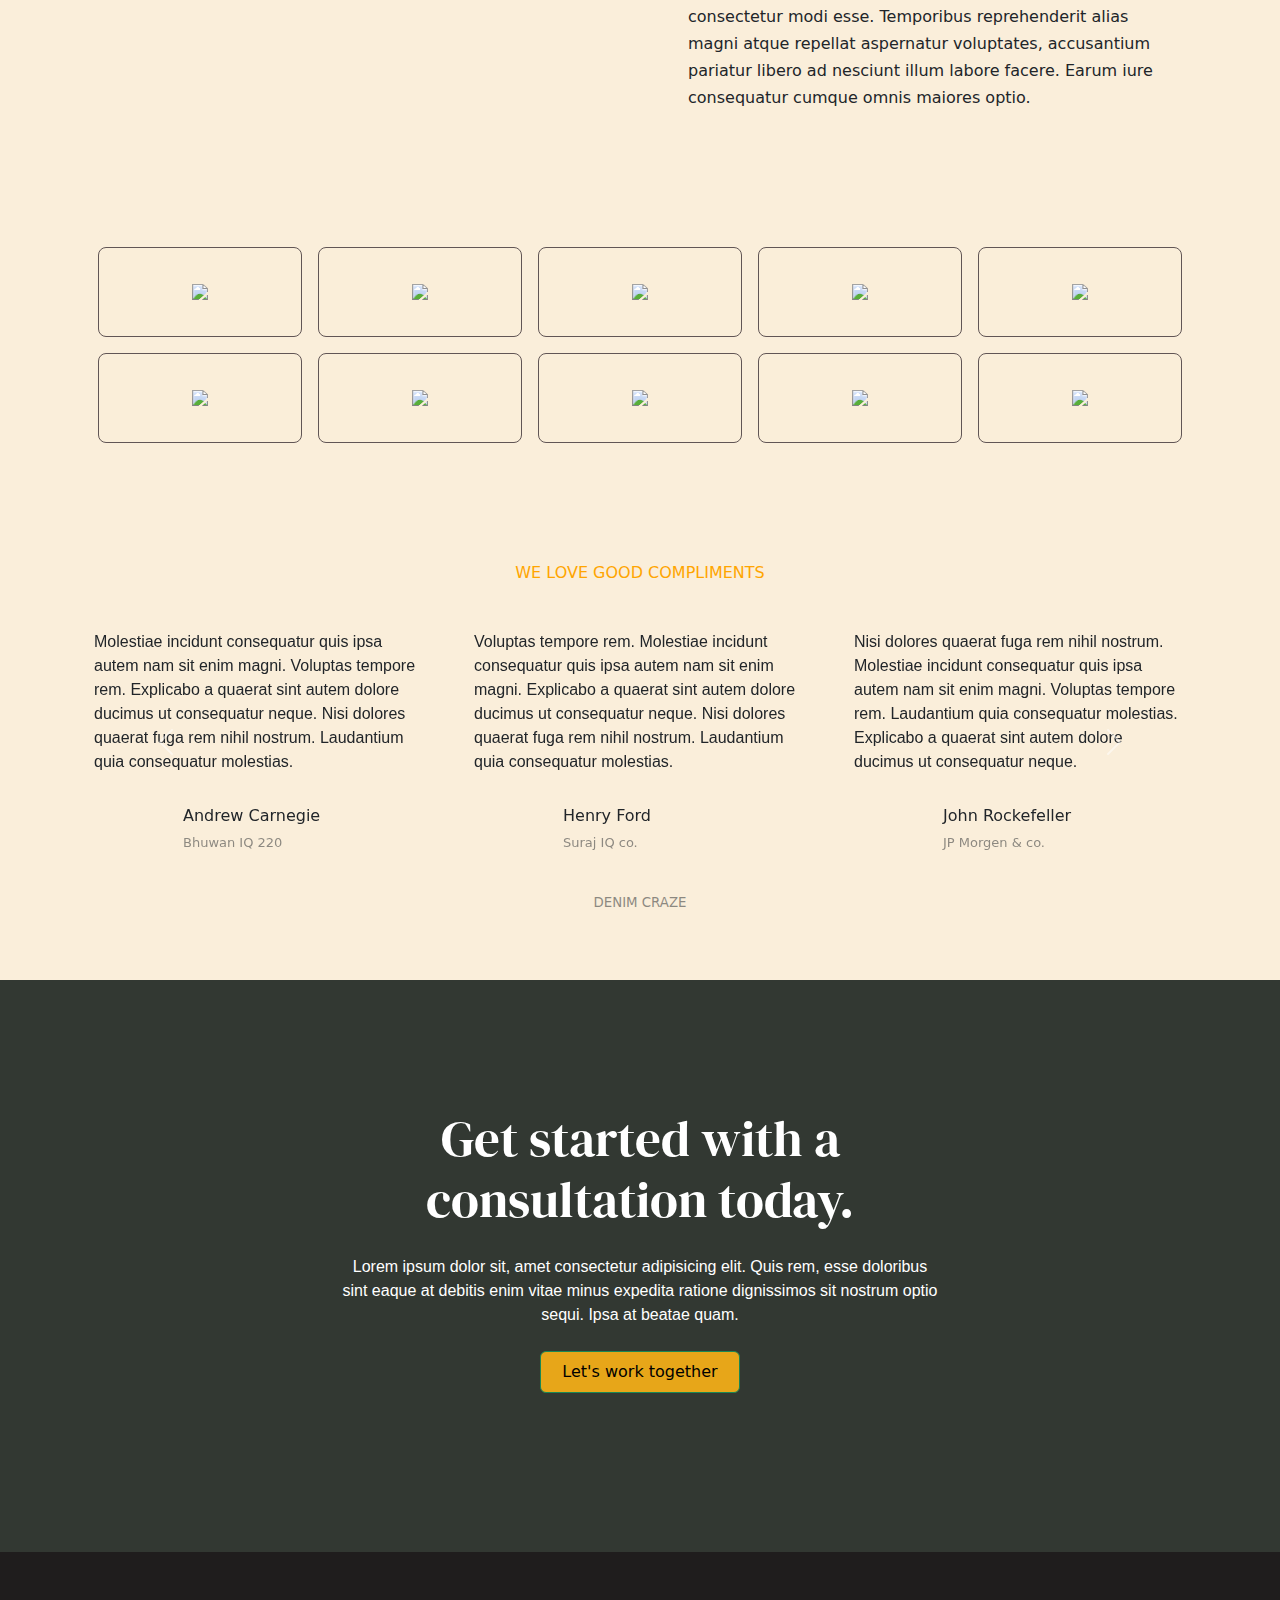
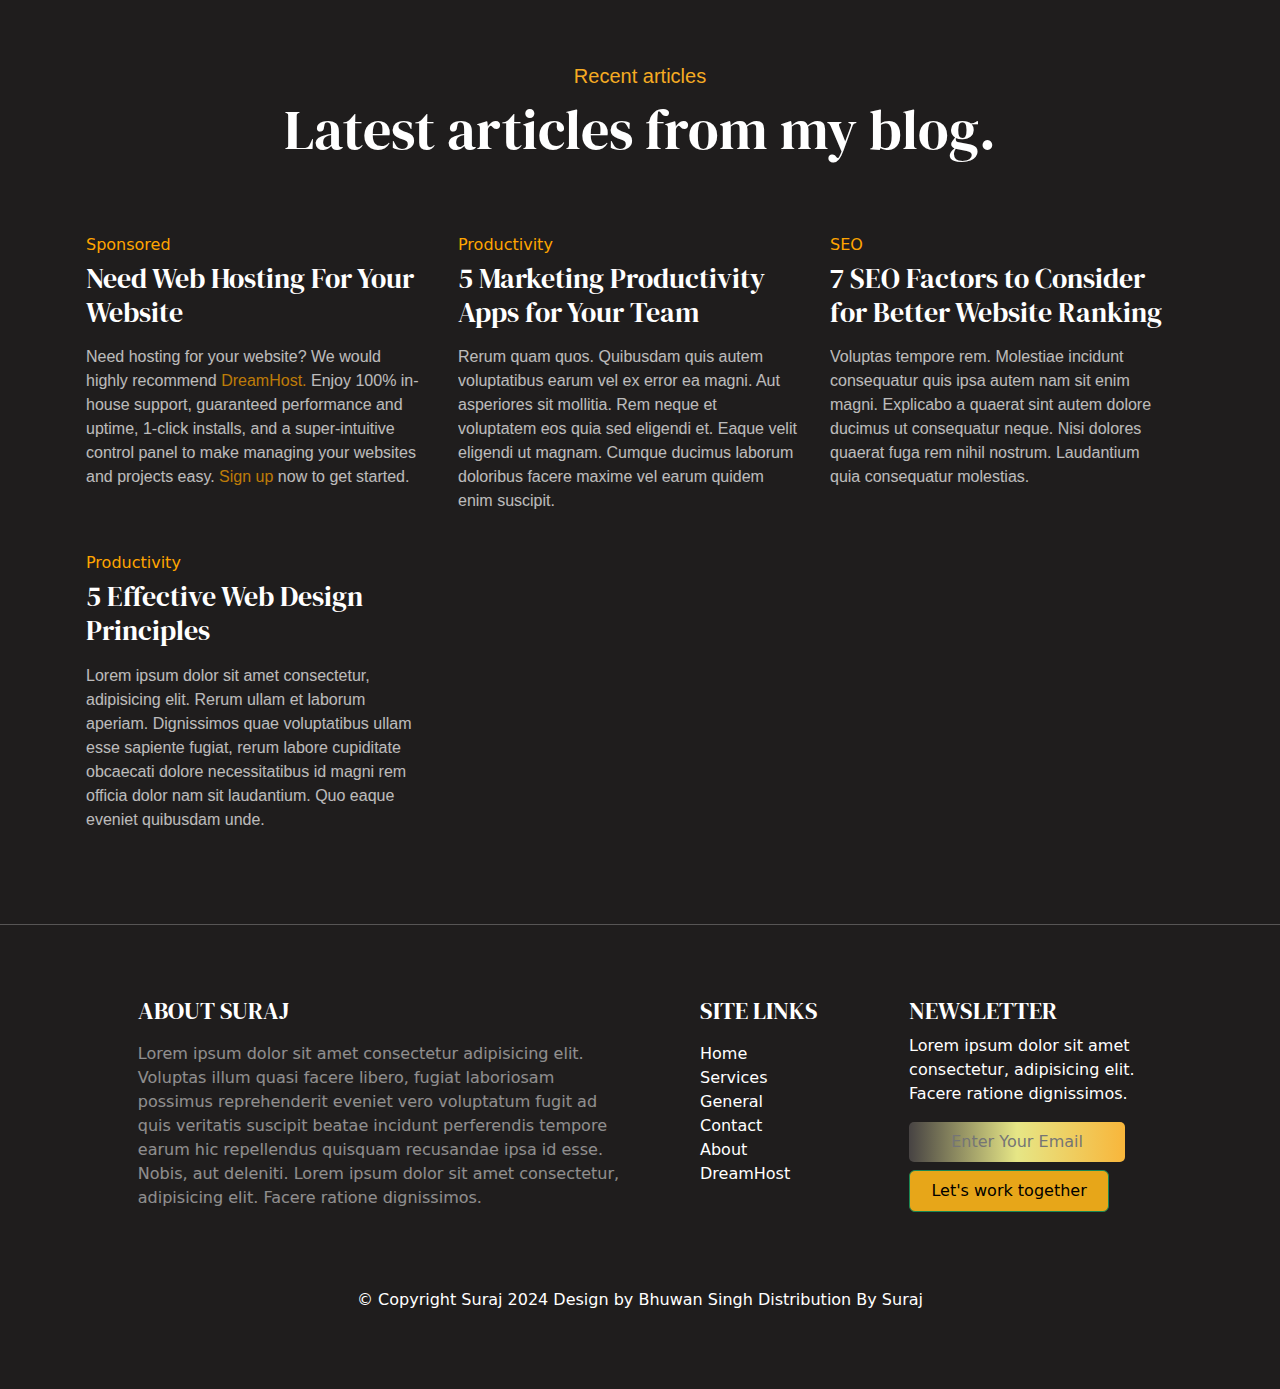
==== commit 4af36872: "animation created" ====
--- a/index.html
+++ b/index.html
@@ -43,7 +43,7 @@
                                         </li>
                                     </ul>
                                     <form class="d-flex" role="search">
-                                        <button class="btn btn-outline-success me-3" type="submit"
+                                        <button class="btn btn-outline-success me-3 glow" type="submit"
                                             style="width: 200px; padding: 7%; background-color: rgb(231, 166, 25); color: black;">Let's
                                             work together</button>
                                     </form>
@@ -68,7 +68,7 @@
                         business that get
                         results.</h1>
                 </div>
-                <div class="col-lg-4 col-md-5">
+                <div class="col-lg-4 col-md-5 img0">
                     <img src="https://themewagon.github.io/monica/images/intro-bg.jpg" alt="" class="img-fluid img3">
                 </div>
             </div>
@@ -78,17 +78,19 @@
     <section class="section3">
         <div class="container">
             <div class="row" style="padding-top: 7%;">
-                <div class="px-4">
-                    <img src="https://themewagon.github.io/monica/images/geometric_shape.svg" class="img-fluid img2">
-                    <div class="row" style="padding-bottom: 10%;">
+                <div class="px-4 roll1">
+                    <div class="img2">
+                        <img src="https://themewagon.github.io/monica/images/geometric_shape.svg" class="img-fluid">
+                    </div>
+                    <div class="row scroll4" style="padding-bottom: 10%;">
                         <div class="col-lg-6 font2">
                             <h1 style="font-size: 400%; color: white; font-family: DM Serif Display, serif;">
                                 An inspiring
                                 headline about yourself.
                             </h1>
                         </div>
-                        <div class="col-lg-6 col-md-12 mt-4">
-                            <p style="font-family: Roboto Flex, sans-serif ; color: white;">
+                        <div class="col-lg-6 col-md-12 mt-4 p5">
+                            <p style="font-family: Roboto Flex, sans-serif ; color: white; font-size: large;">
                                 Lorem ipsum dolor sit amet consectetur adipisicing elit. Repellendus iste ipsam quod
                                 repellat. Hic
                                 tempora ullam aperiam ipsum optio magni vel inventore voluptatibus nisi maiores
@@ -99,7 +101,7 @@
                                 deleniti cum id
                                 aliquid neque.
                             </p>
-                            <p style="font-family: Roboto Flex, sans-serif ; color: white;">
+                            <p style="font-family: Roboto Flex, sans-serif ; color: white; font-size: large;">
                                 Autem tenetur commodi maiores. Lorem ipsum dolor sit, amet consectetur adipisicing elit.
                                 Est eligendi fugit, facilis velit reiciendis iure laudantium. Praesentium repellat
                                 corrupti dolor sit sint obcaecati. Modi aut quo molestiae a explicabo maiores
@@ -107,16 +109,16 @@
                                 doloribus blanditiis aliquid a est porro aspernatur pariatur culpa soluta nesciunt odio
                                 quasi maxime debitis illum.
                             </p>
-                            <p style="font-family: Roboto Flex, sans-serif ; color: white;">
+                            <p style="font-family: Roboto Flex, sans-serif ; color: white; font-size: large;">
                                 Lorem ipsum dolor sit amet consectetur adipisicing elit. Repellendus iste ipsam quod
                                 repellat. Hic tempora ullam aperiam ipsum optio magni vel inventore voluptatibus nisi
                                 maiores laboriosam fuga iure, velit eligendi ab vero minima? Quae ducimus ab dignissimos
                                 iure, eos consequatur est deleniti cum id aliquid neque.
                             </p>
                         </div>
-                        <div class="col-lg-6" style="margin-top: -17%;">
+                        <div class="col-lg-6 button5" style="margin-top: -17%;">
                             <form class="d-flex" role="search">
-                                <button class="btn btn-outline-warning ms-3 btn1" type="submit"
+                                <button class="btn btn-outline-warning ms-3 btn1 glow" type="submit"
                                     style="width: 50%; padding: 3%; color: white; ">More About Me</button>
                             </form>
                         </div>
@@ -192,7 +194,7 @@
                 </div>
                 <div class="col-lg-6 col-md-12 " style="margin-top: -32%;">
                     <form class="d-flex1" role="search">
-                        <button class="btn btn-outline-warning ms-3" type="submit"
+                        <button class="btn btn-outline-warning ms-3 glow" type="submit"
                             style="width: 100%; padding: 3%; color: black; ">More About Me</button>
                     </form>
                 </div>
@@ -428,7 +430,7 @@
                         quam.
                     </p>
                     <form class="mt-4" role="search">
-                        <button class="btn btn-outline-success p-2" type="submit"
+                        <button class="btn btn-outline-success p-2 glow" type="submit"
                             style="width: 200px;  background-color: rgb(231, 166, 25); color: black;">Let's
                             work together</button>
                     </form>
@@ -536,7 +538,7 @@
                     <p>Lorem ipsum dolor sit amet consectetur, adipisicing elit. Facere ratione dignissimos.</p>
                     <input type="text" placeholder="Enter Your Email" class="p-2 holder">
                     <form class="d-flex mt-2" role="search">
-                        <button class="btn btn-outline-success p-2" type="submit"
+                        <button class="btn btn-outline-success p-2 glow" type="submit"
                             style="width: 200px; background-color: rgb(231, 166, 25); color: black;">Let's
                             work together</button>
                     </form>
--- a/monica.css
+++ b/monica.css
@@ -1,51 +1,167 @@
-.form-control{
+html {
+    scroll-behavior: smooth;
+}
+
+.font2{
+    position: relative;
+    z-index: 2;
+}
+
+.form-control {
     background-color: rgb(236, 137, 45);
     justify-content: center;
     align-items: center;
     text-align: center;
 }
 
-.nav-link{
+.nav-link {
     display: flex;
     justify-content: space-between;
 }
 
-.section1{
+.section1 {
     background-color: rgb(22, 26, 22);
 }
 
-.section2{
+.section2 {
     background-color: rgb(25, 29, 25);
 }
 
-.over{
+.over {
     opacity: 0.5;
 }
 
-.section3{
+.section3 {
     background-color: rgb(22, 27, 22);
-}
-
-.img2{
-    width: 60%;
-    opacity: 0.5; 
-    height: 300px;   
+    position: relative;
+}
+
+.button5{
+    position: relative;
+    z-index: 5;
+}
+
+.img2 {
+    /* width: 60%; */
+    opacity: 0.3;
+    /* height: 2; */
+    transform: scaleX(0.7) scaleY(0.7);
+    top: -30px;
+    left: -150px;
     position: absolute;
-    z-index: -1;
-    margin-left: -30%;
-}
-
-body,html{
+    z-index: 0;
+    /* margin-left: -30%; */
+}
+
+body,
+html {
     overflow-x: hidden;
     width: 100%;
 }
 
-a{
+a {
     font-family: Roboto Flex, sans-serif;
     font-weight: bold;
     font-size: xx-large;
 }
 
+.nav-link {
+    transition: 1s;
+    transform-origin: top left;
+}
+
+.nav-link:hover {
+    transform: rotate(15deg);
+}
+
+.glow {
+    transition: 0.5s ease;
+    /* animation: pulse 2s infinite;
+    position: relative;
+    overflow: hidden; */
+}
+
+/* @keyframes pulse {
+    0%,100%{
+        box-shadow: 0 0 10px rgba(30,144,255,0.8);
+    }
+    50%{
+        box-shadow: 0 0 20px rgba(30,144,255,1);
+    }
+} */
+
+/* .glass{
+    background-color: rgba(247, 236, 236, 0.055);
+    backdrop-filter: blur(10px);
+    border-radius: 15px;
+    padding: 20px;
+    box-shadow: 0 4px 6px rgba(0, 0, 0, 0.1);
+} */
+
+.glow:hover {
+    background: linear-gradient(rgba(235, 71, 6, 0.705), rgb(196, 250, 3));
+    width: 110%;
+    box-shadow: 0 0 15px 3px rgba(44, 121, 199, 0.479);
+}
+
+/* animation using keyframes  */
+
+.font1 h5 {
+    opacity: 0;
+    animation: scrolldown 1s ease forwards;
+    animation-delay: 0.5s;
+    /* animation-timeline: view(); */
+}
+
+.font1 h1 {
+    opacity: 0;
+    animation: scrollup 1s ease forwards;
+    animation-delay: 1.1s;
+    /* animation-timeline: view(); */
+}
+
+@keyframes scrollup {
+    0% {
+        opacity: 0;
+        transform: translateY(100px);
+    }
+
+    100% {
+        opacity: 1;
+        transform: translateY(0);
+    }
+}
+
+@keyframes scrolldown {
+    0% {
+        opacity: 0;
+        transform: translateY(-100px);
+    }
+
+    100% {
+        opacity: 1;
+        transform: translateY(0);
+    }
+}
+
+/* keyframs for img0 */
+
+.img0 {
+    animation: scrollleft 1s ease;
+}
+
+@keyframes scrollleft {
+    0% {
+        opacity: 0;
+        transform: translateX(100px);
+    }
+
+    100% {
+        opacity: 1;
+        transform: translateX(0);
+    }
+}
+
 
 /* ::selection{
     background-color: aqua;
@@ -62,134 +178,155 @@
 
 /* media queary for button for different screens section 3 */
 
-@media (min-width:991px )and (max-width:1200px) {
-    .d-flex{
+@media (min-width:991px)and (max-width:1200px) {
+    .d-flex {
         margin-top: -30%;
     }
 }
 
-@media (min-width:767px )and (max-width:991px) {
-    .d-flex{
+@media (min-width:767px)and (max-width:991px) {
+    .d-flex {
         margin-top: 30%;
     }
 }
 
 @media (max-width:767px) {
-    .d-flex{
+    .d-flex {
         margin-top: 30%;
     }
 }
+
 /* end fo media queary for button  */
 
- 
-.clients{
+
+.clients {
     background-color: rgb(250, 238, 218)
 }
 
-.clients1{
+.clients1 {
     background-color: rgb(50, 56, 50);
- 
-}
-.clients2{
+
+}
+
+.clients2 {
     background-color: rgb(31, 29, 29);
 }
 
 /* media queary for section 2 heading for different screen  */
 
-@media (min-width:991px )and (max-width:1200px) {
-    .font1{
+@media (min-width:991px)and (max-width:1200px) {
+    .font1 {
         font-size: 80%;
     }
 }
 
-@media (min-width:767px )and (max-width:991px) {
-    .font1{
+@media (min-width:767px)and (max-width:991px) {
+    .font1 {
         font-size: 50%;
     }
 }
 
 @media (max-width:767px) {
-    .font1{
+    .font1 {
         font-size: 50%;
-        
-    }
-}
+
+    }
+}
+
 /* media queary for section 2 ends  */
 
 /* media queary for section 2 image start  */
-@media (min-width:767px )and (max-width:991px) {
-    .img3{
+@media (min-width:767px)and (max-width:991px) {
+    .img3 {
         width: 200px;
     }
 }
 
 @media (max-width:767px) {
-    .img3{
+    .img3 {
         width: 200px;
     }
 }
+
 /* media queary for section 2 image ends  */
 
 /* media queary for section 3 heading part start  */
 
 @media (max-width:767px) {
-    .font2{
-        font-size: 50%;
-        
-    }
-}
+    .font2 {
+        font-size: 80%;
+
+    }
+}
+@media (max-width: 991px){
+    .img2{
+        transform: scaleY(0.4) scaleX(0.7);
+        top: -120px;
+    }
+}
+
+@media (max-width: 532px){
+    .img2{
+        transform: scaleY(0.5) scaleX(0.7);
+        top: -80px;
+    }
+}
+
 /* ends section 3  */
 
 /* media queary for section 4 button  */
-@media(min-width:1400px){
-    .d-flex1{
+@media(min-width:1400px) {
+    .d-flex1 {
         width: 300px;
     }
 }
 
-@media (min-width:1200px )and (max-width:1400px) {
-    .d-flex1{
+@media (min-width:1200px)and (max-width:1400px) {
+    .d-flex1 {
         margin-top: -35%;
         width: 250px;
     }
 }
 
-@media (min-width:991px )and (max-width:1199px) {
-    .d-flex1{
+@media (min-width:991px)and (max-width:1199px) {
+    .d-flex1 {
         margin-top: -52%;
         width: 250px;
     }
 }
 
-@media (min-width:767px )and (max-width:991px) {
-    .d-flex1{
+@media (min-width:767px)and (max-width:991px) {
+    .d-flex1 {
         margin-top: 30%;
     }
 }
 
 @media (max-width:767px) {
-    .d-flex1{
+    .d-flex1 {
         margin-top: 30%;
     }
 }
+
 /* media queary for section 4 button ends  */
 
 /* media queary for section 5 heading part start  */
 
 @media (max-width:767px) {
-    .font3{
+    .font3 {
         font-size: 55%;
     }
-    .para5{
+
+    .para5 {
         margin-top: -15%;
     }
 }
 
-@media (min-width:767px )and (max-width:991px) {
-    .para5{
+@media (min-width:767px)and (max-width:991px) {
+    .para5 {
         margin-top: -12%;
     }
 }
+
 /* end of section 5 media queary  */
 
 /* start of section 6  */
@@ -204,7 +341,7 @@
 
 /* Styling for individual boxes */
 .box {
-    background-color:rgb(250, 238, 217);
+    background-color: rgb(250, 238, 217);
     border: 1px solid rgb(97, 85, 85);
     text-align: center;
     padding: 20px;
@@ -215,27 +352,28 @@
 }
 
 .box:hover {
-    background-color: rgb(236, 205, 151);;
+    background-color: rgb(236, 205, 151);
+    ;
     transform: scale(1.05);
     box-shadow: 0px 4px 8px rgba(0, 0, 0, 0.2);
 }
 
 /* Responsive Typography */
-@media (min-width: 1200px){
-    .container1{
-        grid-template-columns: repeat(5,1fr);
-    }
-}
-
-@media (min-width: 991px) and (max-width: 1200px){
-    .container1{
-        grid-template-columns: repeat(4,1fr);
-    }
-}
-
-@media (min-width: 768px) and (max-width: 991px){
-    .container1{
-        grid-template-columns: repeat(3,1fr);
+@media (min-width: 1200px) {
+    .container1 {
+        grid-template-columns: repeat(5, 1fr);
+    }
+}
+
+@media (min-width: 991px) and (max-width: 1200px) {
+    .container1 {
+        grid-template-columns: repeat(4, 1fr);
+    }
+}
+
+@media (min-width: 768px) and (max-width: 991px) {
+    .container1 {
+        grid-template-columns: repeat(3, 1fr);
     }
 }
 
@@ -245,8 +383,9 @@
         font-size: 14px;
         padding: 16px;
     }
-    .container1{
-        grid-template-columns: repeat(2,1fr);
+
+    .container1 {
+        grid-template-columns: repeat(2, 1fr);
     }
 }
 
@@ -258,12 +397,12 @@
 }
 
 
-.holder{
+.holder {
     text-align: center;
     /* background-color: rgb(66, 57, 57); */
     border-radius: 5px;
     border: none;
-    background: linear-gradient(90deg,rgb(71, 67, 67),rgb(230, 230, 134),rgb(248, 182, 59));
+    background: linear-gradient(90deg, rgb(71, 67, 67), rgb(230, 230, 134), rgb(248, 182, 59));
     transition: box-showdow 0.3s ease-in-out;
     color: rgb(14, 13, 13);
 
@@ -271,23 +410,24 @@
 
 
 /* media for section 9 */
-@media (max-width: 700px){
-    .gy-4{
+@media (max-width: 700px) {
+    .gy-4 {
         padding-left: 5%;
         padding-right: 5%;
     }
 }
+
 /* section 9 media ends  */
 
 /* media for section 8 heading font change for small screen*/
-@media (max-width:500px){
-    .font6{
+@media (max-width:500px) {
+    .font6 {
         font-size: 80%;
     }
 }
 
-@media (max-width:991px){
-    .list1{
+@media (max-width:991px) {
+    .list1 {
         margin-left: -45px;
     }
-}
+}